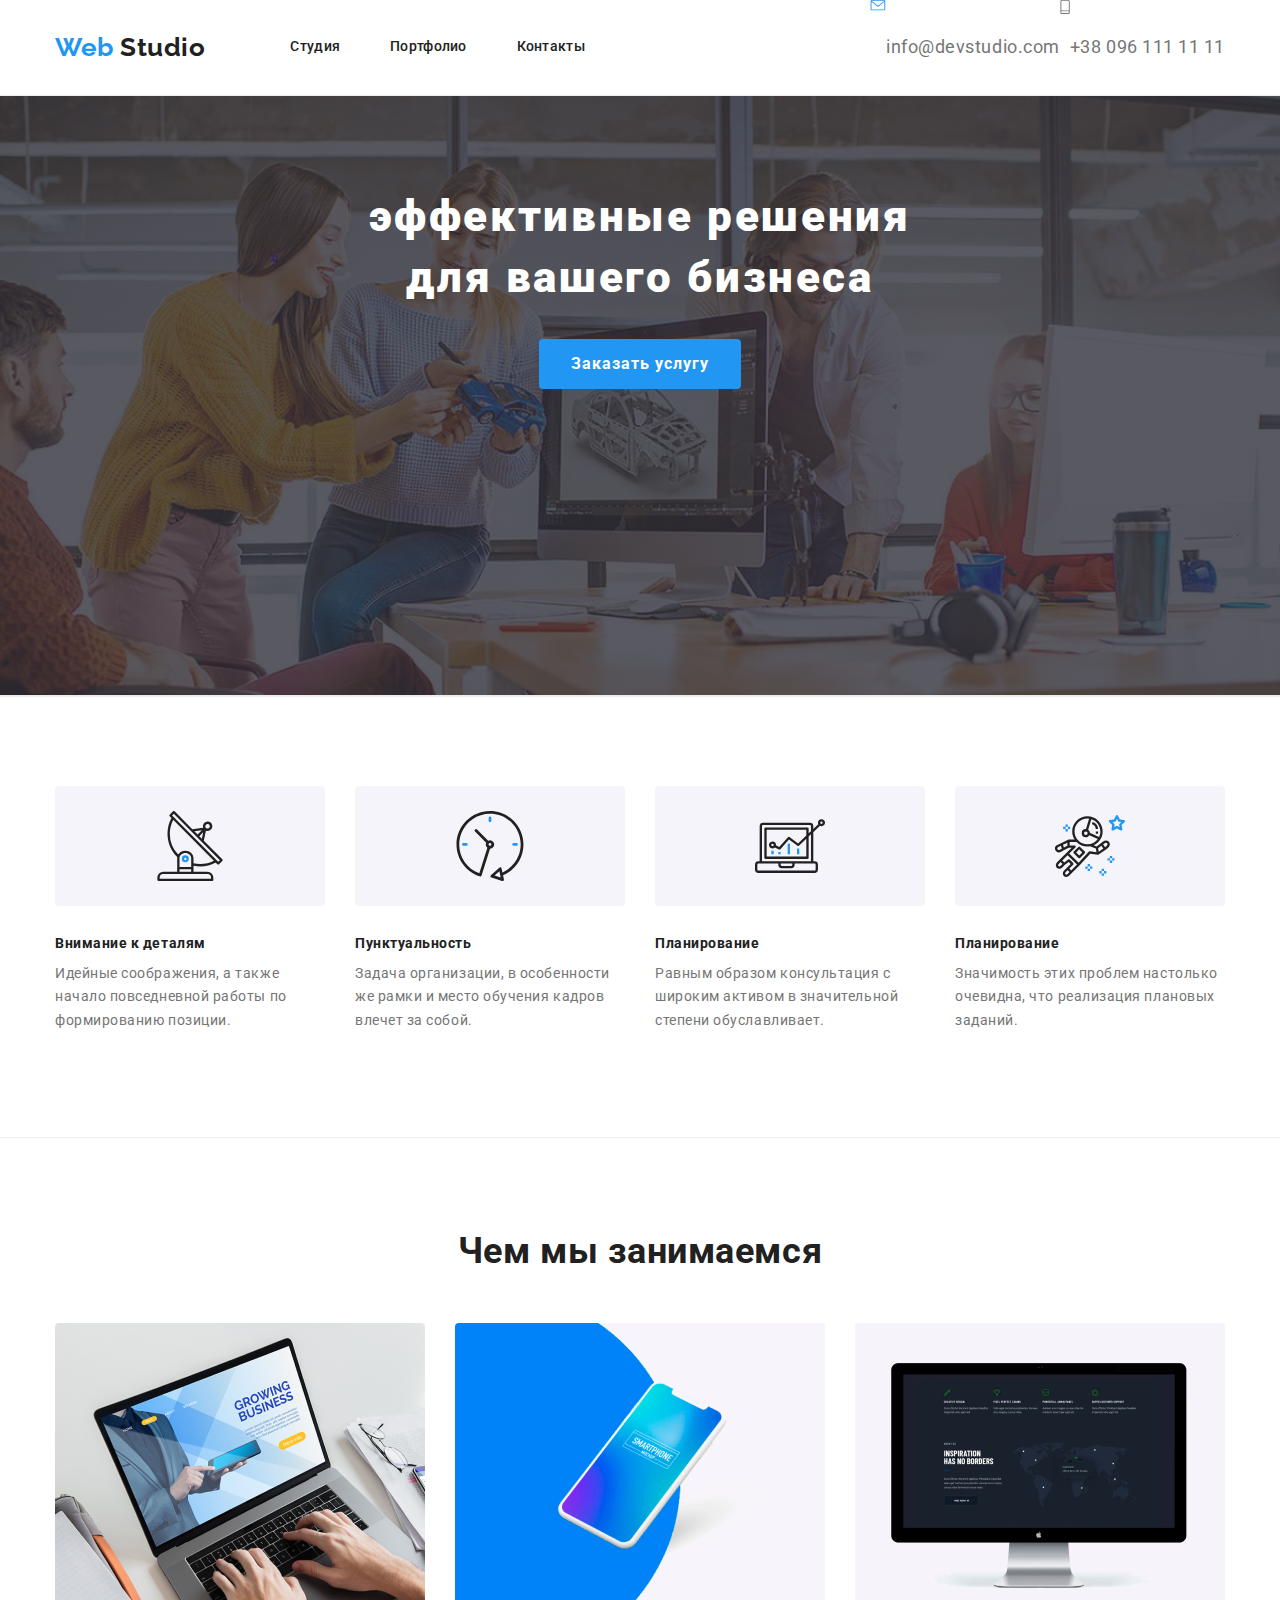
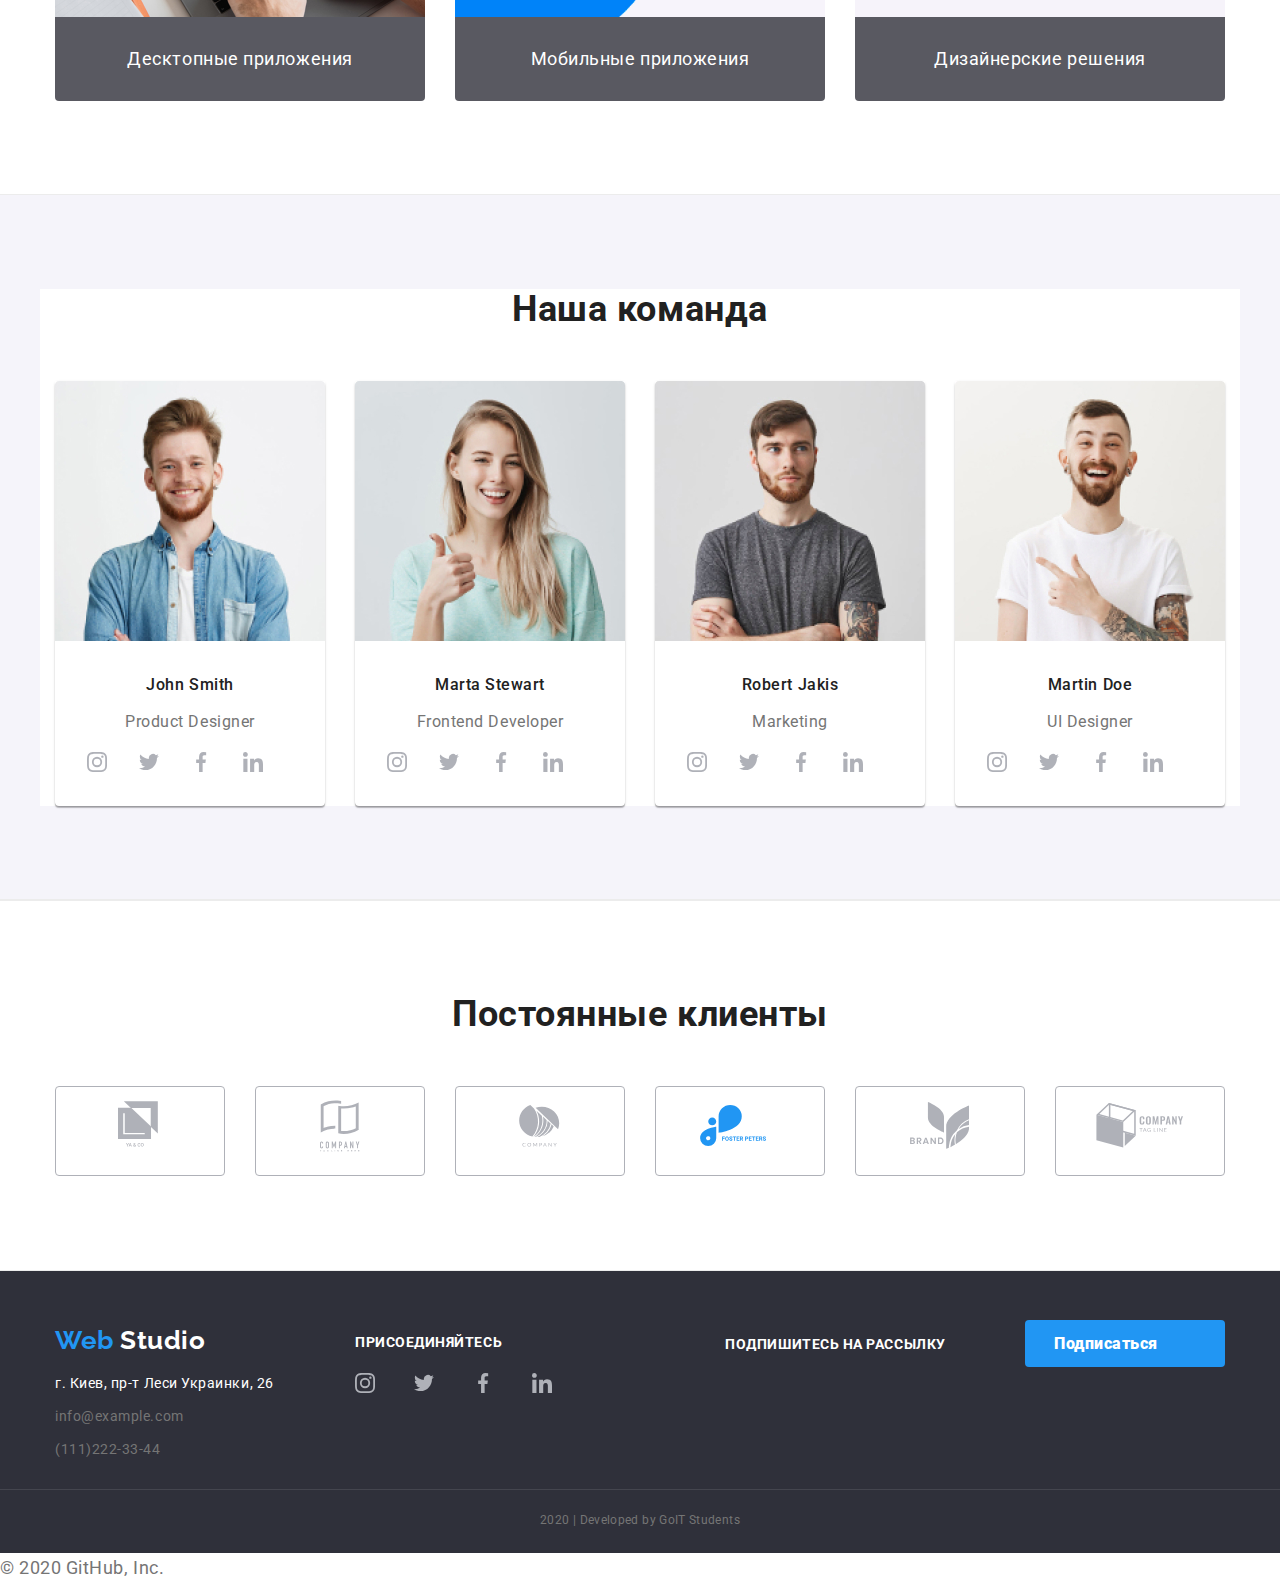
==== index.html @ b3d34048 "футтер" ====
<!DOCTYPE html>
<html lang=""ru>
<head>
    <meta charset="UTF-8">
    <meta name="viewport" content="width=device-width, initial-scale=1.0">
    <title>Document</title>
    <link href="https://fonts.googleapis.com/css2?family=Raleway:wght@700&family=Roboto:wght@100;400;700&display=swap"
     rel="stylesheet">
    <link rel="stylesheet" href="https://cdnjs.cloudflare.com/ajax/libs/modern-normalize/0.6.0/modern-normalize.min.css">
    <link rel="stylesheet" href="./css/styles.css">
</head>
<body>
         <!--Шапка сайта -->
   <header class="page-header">
    <div class="container">
        <nav class=" main-nav">
            <a class="logo" href="./index.html">
                <span class="logo-web">Web</span>
                <span class="logo-studio">Studio</span>   
              </a>
            <ul class="site-nav list">
                <li class="nav">
                    <a href="./index.html" class="link">Студия</a></li>
                <li class="nav">
                    <a href="./portfolio.html" class="link">Портфолио</a></li>
                <li class="nav">
                    <a href="" class="link">Контакты</a></li>
            </ul>
        </nav> 
            <ul class=" contacts list">
                <svg class="logo" width="16" height="11">
                          <use href="./images/symbol-defs(1).svg#envelope"></use>
                        </svg>
                        
                <li class="auth-nav"><a href="" class="link">info@devstudio.com</a></li>
                   <svg class="logo" width="10" height="14">
                     <use href="./images/symbol-defs(1).svg#phone"></use>
                </svg>
                
                <li class="auth-nav"><a href="" class="link">+38 096 111 11 11</a></li>
            </ul>
        
    </div>

   </header>
   <main>
       
          <!-- Герой -->
         
        <section class="section hero">
          
            <h1 class="hero-title">эффективные решения <br> для вашего бизнеса</h1>
            <a href="" class="button-hero">Заказать услугу</a>
        
          
          
        </section>
  
         <!-- Преимущества -->
   
    <section class="section">
        <div class="container"> 
            <h2 class="heading-title">Наши преимущества</h2>
            <ul class="list">
                <li class="element">
                  <div class="element-logo">
                  <svg class="logo" width="70" height="70">
                    <use href="./images/symbol-defs(1).svg#antenna"></use>
                  </svg>
                </div>
            
                     <h3 class="section-title">Внимание к деталям</h3>
                    <p class="element-text">Идейные соображения, а также начало повседневной работы по формированию позиции.</p>
                </li>
                <li class="element">
                  <div class="element-logo">
                  <svg class="logo" width="70" height="70">
                    <use href="./images/symbol-defs(1).svg#clock"></use>
                  </svg>
                </div>
                 
                     <h3 class="section-title">Пунктуальность</h3>
                   <p class="element-text">Задача организации, в особенности же рамки и место обучения кадров влечет за собой.</p>
               </li>
               <li class="element">
                 <div class="element-logo">
                <svg class="logo" width="70" height="70">
                  <use href="./images/symbol-defs(1).svg#diagram"></use>
                </svg>
               </div>
               
                   <h3 class="section-title">Планирование</h3>
                   <p class="element-text">Равным образом консультация с широким активом в значительной степени обуславливает.</p>
               </li>
               <li class="element">
                 <div class="element-logo">
                <svg class="logo" width="70" height="70">
                  <use href="./images/symbol-defs(1).svg#astronaut"></use>
                </svg>

               </div>
               
                     <h3 class="section-title">Планирование</h3>
                   <p class="element-text">Значимость этих проблем настолько очевидна, что реализация плановых заданий.</p>
               </li>
            </ul>
        </div>
       
    
        </section>
             <!-- Чем занимаемся -->
          
             
                <section class="feature no-padding">
                    <div class="container">
                        <h2 class="feature-title">Чем мы занимаемся</h2>
                    <ul class="list">
                      <li class="item">  
                          <img class="item-img"  src="./images/img1.png" alt=""width="370" >
                          <a href="" class="button primary" >Десктопные приложения</a>
                        </li>
                      <li class="item">
                          <img class="item-img" src="./images/img2.png" alt="" width="370">
                          <a href="" class="button primary">Мобильные приложения</a>
                        </li> 
                      <li class="item">
                           <img class="item-img" src="./images/img3.png" alt="" width="370">
                           <a href="" class="button primary">Дизайнерские решения</a>
                        </li> 
                      
                    </ul>
    
        
                    </div>
                
            
        </section>
         <!--Команда  -->
        <section class="section team">
           <div class="container">
            <h2 class="team-title">Наша команда</h2>
            <ul class="list">
                
                <li class="list-team">
                    <img src="./images/img.jpg" alt="" width="270" class="foto">
                    <h3 class="team-text">John Smith</h3>
                    <p class="work">Product Designer</p>

                <ul class="list">
                   <div class="container-link">
                    <li class="team">
                        <a href="" class="button">
                          <svg class="logo" width="20" height="20">
                            <use href="./images/symbol-defs(1).svg#instagram"></use>
                          </svg>
                        </a>
                      </li>  
                     <li class="team">
                       <a href="" class="button">
                        <svg class="logo" width="20" height="20">
                          <use href="./images/symbol-defs(1).svg#twitter"></use>
                        </svg>
                       </a>
                     </li>
                     <li class="team">
                       <a href="" class="button">
                        <svg class="logo" width="20" height="20">
                          <use href="./images/symbol-defs(1).svg#facebook"></use>
                        </svg>
                       </a>
                     </li>
                     <li class="team">
                        <a href="" class="button">
                          <svg class="logo" width="20" height="20">
                            <use href="./images/symbol-defs(1).svg#linkedin"></use>
                          </svg>
                        </a>
                     </li>
                   </div>
                </ul>
                  
                </li>
                <li class="list-team">
                    <img src="./images/img(1).jpg" alt="" width="270" class="foto">
                    <h3 class="team-text">Marta Stewart</h3>
                    <p class="work">Frontend Developer</p>
         
                    <ul class="list">
                      <div class="container-link">
                       <li class="team">
                           <a href="" class="button">
                             <svg class="logo" width="20" height="20">
                               <use href="./images/symbol-defs(1).svg#instagram"></use>
                             </svg>
                           </a>
                         </li>  
                        <li class="team">
                          <a href="" class="button">
                           <svg class="logo" width="20" height="20">
                             <use href="./images/symbol-defs(1).svg#twitter"></use>
                           </svg>
                          </a>
                        </li>
                        <li class="team">
                          <a href="" class="button">
                           <svg class="logo" width="20" height="20">
                             <use href="./images/symbol-defs(1).svg#facebook"></use>
                           </svg>
                          </a>
                        </li>
                        <li class="team">
                           <a href="" class="button">
                             <svg class="logo" width="20" height="20">
                               <use href="./images/symbol-defs(1).svg#linkedin"></use>
                             </svg>
                           </a>
                        </li>
                      </div>
                   </ul>
                </li>
    
               <li class="list-team">
                   <img src="./images/img(2).jpg" alt="" width="270" class="foto">
                   <h3 class="team-text">Robert Jakis</h3>
                   <p class="work">Marketing</p>
                   <ul class="list">
                    <div class="container-link">
                     <li class="team">
                         <a href="" class="button">
                           <svg class="logo" width="20" height="20">
                             <use href="./images/symbol-defs(1).svg#instagram"></use>
                           </svg>
                         </a>
                       </li>  
                      <li class="team">
                        <a href="" class="button">
                         <svg class="logo" width="20" height="20">
                           <use href="./images/symbol-defs(1).svg#twitter"></use>
                         </svg>
                        </a>
                      </li>
                      <li class="team">
                        <a href="" class="button">
                         <svg class="logo" width="20" height="20">
                           <use href="./images/symbol-defs(1).svg#facebook"></use>
                         </svg>
                        </a>
                      </li>
                      <li class="team">
                         <a href="" class="button">
                           <svg class="logo" width="20" height="20">
                             <use href="./images/symbol-defs(1).svg#linkedin"></use>
                           </svg>
                         </a>
                      </li>
                    </div>
                 </ul>

               </li>
               <li class="list-team">
                   <img src="./images/img(3).jpg" alt="" width="270" class="foto">
                   <h3 class="team-text">Martin Doe</h3>
                   <p class="work">UI Designer</p>
                   <ul class="list">
                    <div class="container-link">
                     <li class="team">
                         <a href="" class="button">
                           <svg class="logo" width="20" height="20">
                             <use href="./images/symbol-defs(1).svg#instagram"></use>
                           </svg>
                         </a>
                       </li>  
                      <li class="team">
                        <a href="" class="button">
                         <svg class="logo" width="20" height="20">
                           <use href="./images/symbol-defs(1).svg#twitter"></use>
                         </svg>
                        </a>
                      </li>
                      <li class="team">
                        <a href="" class="button">
                         <svg class="logo" width="20" height="20">
                           <use href="./images/symbol-defs(1).svg#facebook"></use>
                         </svg>
                        </a>
                      </li>
                      <li class="team">
                         <a href="" class="button">
                           <svg class="logo" width="20" height="20">
                             <use href="./images/symbol-defs(1).svg#linkedin"></use>
                           </svg>
                         </a>
                      </li>
                    </div>
                 </ul>
               </li>
               
            </ul>
           </div>

        </section>

        <!-- Постоянные клиенты -->
        <section class="section client">
            <div class="container">   
                <h2 class="client-title">Постоянные клиенты</h2>
                <ul class="list">
                    <li class="brand">
                        <a href="">
                          <svg class="logo" width="44" height="49">
                            <use href="./images/symbol-defs(1).svg#logo1"></use>
                          </svg>
                          
                        </a>
                     
               
                    </li>
                    <li class="brand">
                       <a href="">
                        <svg class="logo" width="40" height="52">
                          <use href="./images/symbol-defs(1).svg#logo2"></use>
                        </svg>
                        
                         
                       </a>
                    
              
                   </li>
                   <li class="brand">
                       <a href="">
                        <svg class="logo" width="41" height="42">
                          <use href="./images/symbol-defs(1).svg#logo3"></use>
                        </svg>
                        
                       </a>
                    </li>
                   <li class="brand">
                       <a href="">
                        <svg class="logo" width="79" height="42">
                          <use href="./images/symbol-defs(1).svg#logo4"></use>
                        </svg>
                        
                       </a>
                    </li>
                   <li class="brand">
                       <a href="">
                        <svg class="logo" width="59" height="47">
                          <use href="./images/symbol-defs(1).svg#logo5"></use>
                        </svg>
                        
                       </a>
                    </li>
                   <li class="brand">
                       <a href="">
                        <svg class="logo" width="88" height="45">
                          <use href="./images/symbol-defs(1).svg#logo6"></use>
                        </svg>
                        
                       </a>
                    </li>
                   
    
                    
                </ul>

            </div>

         
               
        </section>

   </main>
  <!--футер -->
 
  <footer class="footer-section">
    <div class="container-footer">
        <div class="footer-main">
          <div class="adress">    
      <a class="logo" href="./index.html">
        <span class="logo-web">Web</span> <span class="logo-studio">Studio</span>   
      </a>
    
        <address class="adress-call"> 
            <p class="call">г. Киев, пр-т Леси Украинки, 26</p>
             <ul class="call-list">  
              <li class="call-item"><a href="info@example.com" class="link">info@example.com</a></li>
              <li class="call-item"><a href=" +38 099 111 11 11" class="link">(111)222-33-44</a></li>
              </ul>
            
         </address> 
       </div>
       <div class="social-adress">
            <b class="title-press">присоединяйтесь</b>
            <ul class="social-list">
             <li class="social">
                    <a href="">
                      <svg class="logo" width="20" height="20">
                        <use href="./images/symbol-defs(1).svg#instagram"></use>
                      </svg>
                    </a>
                  </li>  
                 <li class="social">
                   <a href="">
                    <svg class="logo" width="20" height="20">
                      <use href="./images/symbol-defs(1).svg#twitter"></use>
                    </svg>
                   </a>
                 </li>
                 <li class="social">
                   <a href="">
                    <svg class="logo" width="20" height="20">
                      <use href="./images/symbol-defs(1).svg#facebook"></use>
                    </svg>
                   </a>
                 </li>
                 <li class="social">
                    <a href="">
                      <svg class="logo" width="20" height="20">
                        <use href="./images/symbol-defs(1).svg#linkedin"></use>
                      </svg>
                    </a>
                 </li>
         </ul>
       </div>
     
    </div>
   <div class="social-work">
   <b class="title-press"> Подпишитесь на рассылку</b>
    
   </div>
   <div class="press-button">
    <a href="" class="button-footer">Подписаться</a>
   </div>
    
   </div>
  <div class="copyright">
    <p class="authors" lang="en">2020 | Developed by GoIT Students</p>
  </div>
</div>  
    
      </footer>
 
  

</body>
</html>
© 2020 GitHub, Inc.
---- css/styles.css ----
/* цвет основного текста #212121 */
/* вторичный цвет текста#757575 */
/* белый цвет текста #FFFFFF */
/* акцент #2196F3 */
/* основной цвет фона #FFFFFF*/
/* вторичный цвет фона #F5F4FA */
/* акцент заливки фона rgba(47, 48, 58, 0.8) */
/* фоновый цвет */
/* цвет строк адреса */
/* цвет рамки */
:root{
    --primary-text-color: #757575;
    --title-text-color:  #212121;
    --accent-color:#2196F3;
    --background-color:#FFFFFF;
    --accent-bg-color: rgba(47, 48, 58, 0.8);
    --background-footer: #2F303A;
    --text-adress-color: rgba(255, 255, 255, 0.6);
    --backgraund-second:#F5F4FA;
    --color-border: #ECECEC;
  }
  html{
      box-sizing: border-box;
  }
   *,
   *::before,
   *::after{
       box-sizing: inherit;
   } 
  
  
  body{
  
      background-color: var(--background-color);
      color: var(--primary-text-color);
      font-family: Roboto, sans-serif;
      letter-spacing: 0.03em;
      font-size: 18px;
      line-height: 1.7;
     
  }
  
  
  /*Page header  */
  .page-header {
    background-color: var(--background-color);  
  }
  .page-header .container{
      display: flex;
      justify-content: space-between;
      align-items: center;
  }
  .list{
      padding: 0;
      margin: 0;
      list-style: none;
      
  }
  .link{
       text-decoration: none;
  }
  .logo{
      font-family: Raleway;
      font-weight: bold;
      font-size: 26px;
      line-height: 1,19;
      text-decoration: none;
  }   
    
  .container{
      background-color: var(--background-color);
      margin-left: auto;
      margin-right: auto;
      padding-left: 15px;
      padding-right: 15px;
      width: 1200px;
  }
   
  .logo-web{
  color: var(--accent-color);
  font-size: 26px;
  line-height: 1.2;
  
  }
  .logo-studio{
      color: var(--title-text-color);
  font-size: 26px;
  line-height: 1.2;
  
  }
  .main-nav{
      display: flex;
      align-items: center;
  }
  /* Site-nav */
  .site-nav .link{
      display: block;
      color: var(--title-text-color);
      font-weight: 500;
  font-size: 14px;
  line-height: 1,14;
  letter-spacing: 0.02em;
  padding-top: 32px;
  padding-bottom: 32px;
  }
  .site-nav .link:hover,
  .site-nav .link:focus{
      color: var(--accent-color);
  }
  .site-nav{
      display: flex;
      margin-left: 85px;
  }
  .site-nav .nav+ .nav{
      margin-left: 50px;
    
  }

  
  /* .site-nav .item :not(:last-child){
      margin-right: 50px;
 
  
  
  /* contacts */
  .contacts .link{
      display: block;
      color: var(--primary-text-color)    
     
  } 
  .contacts .auth-nav{
      padding-top: 32px;
      padding-bottom: 32px;
  }
  
  .contacts .link:hover,
  .contacts .link:focus{
      color: var(--accent-color);
  }
  
  .contacts .auth-nav+.auth-nav{
      margin-left: 50px;
      
  }
   
  
  /* hero */
  
  .hero{
      height: 600px;
   
  text-align: center;
  background-color: var(--accent-bg-color);
  margin-left: auto;
  margin-right: auto;
  background-image: linear-gradient( to right, 
  rgba(47, 48, 58, 0.8),
  rgba(47, 48, 58, 0.8)
  ),url(../images/header.jpg);
  background-position: center;
  background-size: cover;
  background-repeat: no-repeat;
   
  }
 
  
  .hero-title{
    margin-bottom: 30px;
    margin-top: 0;
      color: var(--background-color);
      min-width: 646px;      
  font-weight: 900;
  font-size: 44px;
  line-height: 1.4;
  letter-spacing: 0.06em;
  

  }
  
  
  .list{
      display: flex;
      justify-content: space-between; 
  }
  .hero-title .button{
      display: flex;
      align-items: center;
      text-align: center;
      letter-spacing: 0.06em;
      
  }
  .button-hero{
  display: inline-block;
      padding: 10px 32px;
      border-radius: 4px;
      text-decoration: none;
      color: var(--background-color);
      background-color: var(--accent-color);
      min-width: 200px;
    
  font-weight: bold;
  font-size: 16px;
  line-height: 1.9;
  text-align: center;
  letter-spacing: 0.06em;
  }
  
  
  
  /* section  преимущества*/
  .section{
  
    padding-top: 90px;
    padding-bottom: 90px;
    margin: 0;
    outline:  1px solid var(--color-border);
     }
    
  .section-title{
    color: var(--title-text-color); 
    font-weight: bold;
    font-size: 14px;
    line-height: 1.14;
    margin-top: 30px;
    margin-bottom: 0;
    
    }
    .heading-title{
        display: none;
    }
  
  .list .element{
      width:  calc((100% - 90px) /4);
      margin-right: 30px;
  }
  .list .element:last-child{
      margin-right: 0;
  }
   
  .element-logo{
    display: flex;
    justify-content: center;
    align-items: center;
    height: 120px;
    min-width: 270px;
background-color: var(--backgraund-second);
border-radius: 4px;
  }
 
  .element-text{
      margin-top: 10px;
      width: 270px;
      font-size: 14px;
      line-height: 1,7px;
  }
  
  /* чем мы занимаемся */
  .feature.no-padding{
      padding-top: 94px;
      padding-bottom: 94px;
      margin-top: 0;
      margin-bottom: 0;
  }
  .feature-title{
      margin-top: 0;
      margin-bottom: 50px;
      color: var(--title-text-color);
  
      font-weight: bold;
      font-size: 36px;
      line-height: 1.16;
      text-align: center;
      
  }
  
  
  .list .item{
      margin-right: 30px;
  
      width: calc((100% - 60px) /3)
  }
      
  .list .item:last-child{
      margin-right: 0;
  }
  .item-img{
      display: block;
      margin-bottom: 0;
      border-radius: 4px 4px 0px 0px;
  }
  
  .feature .link{
      color: var(--title-text-color);
  }
  
  button{
      font-family: inherit;
  }
  .primary{
      text-decoration: none;
  }
  .button.primary{
      display: inline-block;
      padding-top: 27px;
      padding-bottom: 27px;
      margin: 0;
      border-radius: 0px 0px 4px 4px;
      color: var(--background-color);
      background-color: var(--accent-bg-color);
      text-align: center;
      min-width: 370px;
  }
  
  /* Наша команда */
  
  .team{
      background-color: var(--backgraund-second);
      padding-top: 94px;
      padding-bottom: 94px;
      margin-top: 0;
      margin-bottom: 0;
  
  }
  .team-title{
      padding: 0;
      margin-top: 0;
      margin-bottom: 50px;
      color: var(--title-text-color); 
      font-weight: 700;
      font-size: 36px;
      line-height: 1.16;
      text-align: center;
  }
  .team-text{
      display: block;
  
      margin-top: 30px;
      margin-bottom: 0;
      font-weight: 500;
      font-size: 16px;
      line-height: 1,18;
      text-align: center;
      color: var(--title-text-color);
  }
  .work{
      display: block;
      
      margin-top: 10px;
      margin-bottom: 16px;
      font-size: 16px;
      line-height: 1,18;
      text-align: center;
      color: var(--primary-text-color);
  
  } 
  
  .list-team{
      display: block;
      width: 270px;
      margin-right: 30px;
      margin-left: 0;
  }
  .list .list-team:last-child{
      margin-right: 0;
  }
  
  .list .list-team{
      box-shadow: 0px 2px 1px rgba(0, 0, 0, 0.2), 0px 1px 1px rgba(0, 0, 0, 0.14), 0px 1px 3px rgba(0, 0, 0, 0.12);
      border-radius: 4px;
      margin-right: 30px;
      width: calc((100% - 90px) /4)
  }
  .list-team .foto{
      display: block;
      max-width: 100%;
  }
  .list .team{
      display: block;
      width: 207px;
      padding: 0;
      align-content: center;
     
  }
  .list .team{
      display: block;
      margin-top: 0;
      
      margin-left: 32px;
      margin-right: 0;
      
  }
  /* Button*/
  .button{
      display: inline-block;
      background-color: var(--background-color);
      justify-content: center;
  }
  
  .list .team{
      display: flex;
      width: 20px;
      align-items: center;   
  }
  
  .container-link{
      display: flex;
      align-content: center;
      margin-bottom: 24px;
  }
  /* Наши клиенты */
  
  .client{
     padding-top: 94px;
     padding-bottom: 94px;
  }
  .client-title{
      padding: 0px;
      margin: 0;
      color: var(--title-text-color);
  
      font-weight: 700;
      font-size: 36px;
      line-height: 1.16;
      text-align: center;
  
  }
  
  .list .brand{
      display: flex;
      border: 1px solid #AFB1B8;
      width: 170px;
      height: 90px;
      padding: 0;
      margin-top: 50px;
      border-radius: 4px;
      
  }
  .list .brand{
      margin-right: 30px;
  
      width: calc((100% - 150px) /6)
  }
      
  .list .brand:last-child{
      margin-right: 0;
  }   
  
  .brand{
      display: flex;
      justify-content: center;
      align-items: center;
      width: 170px; 
  }
  
  /* адресс */
  footer{
    background-color:  var(--background-footer);
  }
  .container-footer{
      margin-left: auto;
      margin-right: auto;
      padding-left: 15px;
      padding-right: 15px;
      width: 1200px;
      display: flex;
      align-items: baseline;
      justify-content: space-between;
      background-color: var(--background-footer);
  }
  .footer-main .adress{
      display: block;
      padding-top: 48px;
      padding-bottom: 28px;
      margin: 0;
  }
  
  .footer .logo-studio{
      color: var(--background-color);
  font-size: 26px;
  line-height: 1.2;
  margin: 0;
  
  }
  
  .adress{
  color: var(--background-color);
  font-size: 14px;
  line-height: 1.7;
  
  }
  .adress .link:hover,
  .adress .link:focus{
      color: var(--background-color);
  }
  .adress .contacts{
      color: var(--text-adress-color);
  font-size: 14px;
  line-height: 1.4;
  
  }
  
  .button-footer{
      display: inline-block;
      padding-top: 10px;
      padding-bottom: 10px;
      padding-left: 29px;
      padding-right: 62px;
      min-width: 200px;
      font-weight: 900;
      font-size: 16px;
      line-height: 1,87;
      border-radius: 4px;
      text-decoration: none;
      color: var(--background-color);
      background-color: var(--accent-color);
     
      
  }
  
  .footer-main {
      display: flex;
      padding: 0;
      margin: 0;   
  }
  .footer-section .logo-studio{
      color: var(--background-color);
  }
  .adress .adress-call{
      display: block;
      margin: 0;
  }
  .adress-call{
      display: block;
      width: 231px;
      font-style: normal;
  font-weight: normal;
  font-size: 14px;
  line-height: 1,7;
  
  }
  .call{
      margin-top: 10px;
      margin-bottom: 0;
  }
  .call-list{
      margin: 0;
      font-style: normal;
      font-weight: normal;
      font-size: 14px;
      line-height: 1,7;
      
  }
  .call-list .call-item{
      display: block;
      margin-top: 9px;
      margin-bottom: 0; 
      
  }
  .title-press{
      display: inline-block;
      margin-bottom: 21px;
      margin-top: 0;
      align-items: center;
      color: var(--background-color);
      font-weight: bold;
  font-size: 14px;
  line-height:1.14;
  text-transform: uppercase;
  }
  
  
  .social-adress{
      display: block;
      margin-left: 69px;
      padding-top: 56px;
      padding-bottom: 21px;
  }
  .social-list{
      display: flex;
      margin: 0;
      padding: 0; 
  
  text-decoration: none;
  }
  .social{
      display: flex;
      margin-top: 0;
      margin-right: 39px;
      margin-left: 0;
      list-style: none;
      justify-content: center;
      color: var(--background-color);
      background-color: var(--background-footer);
  }
  .social-list .social:last-child{
      margin-right: 0;
  }
  .social-work{
      display: inline-block;
      margin-left: 94px;
      padding-top: 56px;
      
  }
  
  .call-list .link{
      display: block;
      color: var(--primary-text-color);   
      
  }
  .call-list{
      padding: 0;
      list-style: none;
  }
  .copyright {
      display: flex;
      justify-content: center;
      border-top: 1px solid rgba(255, 255, 255, 0.1);
    }
    .authors {
      margin-top: 0px;
      margin-bottom: 0px;
      padding-top: 18px;
      padding-bottom: 21px;
    
      color: var(--authors-string-color);
    
      font-weight: 400;
      font-size: 12px;
      line-height: 2;
      letter-spacing: 0.03em;
    
      text-align: center;
    }
  /* сервис*/
  
  .page-header .container{
      display: flex;
      border-bottom: 1px solid #ECECEC;
  }
  
  .container-portfolio{
      width: 1200px;
      padding-left: 15px;
      padding-right: 15px;
      margin-right: auto;
      margin-left: auto;
      padding-top: 94px;
      padding-bottom: 0;
  }
  .content-title{
      display: none;
  }
  .list-card .card{
      display:block ;
      width: 370px;
  }
  
  .list-card{
      display: flex;
      flex-wrap: wrap;
      margin: 0;
      padding: 0;
      list-style: none;
     text-decoration: none;
  }
  .list-card .card{
      margin-right: 30px;
      margin-bottom: 30px;
      width: calc((100% - 60px) /3)
  }
  .img-foto{
      display: block;
      max-width: 100%;
      height: auto;
  }
   .container-card{
      width: 1200px;
      padding-left: 15px;
      padding-right: 15px;
      padding-top: 0;
      padding-bottom: 94px;
      margin-right: auto;
      margin-left: auto;
    
   }   
  
   .card{ 
      display: flex;
      width: 370px; 
      justify-content:center;
      align-items: center;
      margin-right: 30px;
      margin-bottom: 30px;
      border: 1px solid #EEEEEE;
      border-radius: 5px;
      
   }   
     
  .card:nth-child(3n){
      margin-right: 0;
  }
  .card:nth-last-child(-n + 3){
     margin-bottom: 0; 
  }
  
  
  .text-title{
      color: var(--title-text-color);
      
  }
  
  
  .button-second{
      display: inline-block;
      justify-content: center;
      min-width: 29px;
      height: 38px;
      padding: 6px 22px;
      border-radius: 4px;
      color: var(--title-text-color);
      background-color: var(--backgraund-second);
      border: var(--primary-text-color);
      text-align: center;
      font-weight: 500;
  font-size: 16px;
  line-height: 1,62;
  }
  
  
  
  .content-list .button-second:hover,
  .content-list .button-second:focus{
      color: var(--background-color);
      background-color: var(--accent-color);
  }
  
  .content-list{
      display: flex;
      align-items: center;
      justify-content: center;
      list-style: none;
      margin-top: 0;
      margin-bottom:50px;
      padding: 0;
  }
  .content-list .item{
      margin-left: 8px;
  }
  
  /*  контент*/
  .content-title{
      color: var(--title-text-color);
      
      font-weight: 700;
      font-size: 18px;
      line-height: 2;
      /* identical to box height, or 200% */
      
      letter-spacing: 0.06em;
  
  }
  .card-link{
      text-decoration: none;
  }
  .content .title{
  font-size: 16px;
  line-height: 1.9;
  
  }
  
  .content-text{
      color: var(--primary-text-color);
  }
  .text-title{ 
  display: flex;
  margin-top: 20px;
  margin-bottom: 0;
  padding-left: 24px;
  padding-right: 24px;
  font-weight: bold;
  font-size: 18px;
  line-height: 2;
  letter-spacing: 0.06em;
  
  }
  .content-text{
  display: block;
  margin-top: 4px;
  margin-bottom: 20px;
  padding-left: 24px;
  padding-right: 24px;
  font-style: normal;
  font-weight: normal;
  font-size: 16px;
  line-height: 1,87;
  /* identical to box height, or 187% */
  
  }
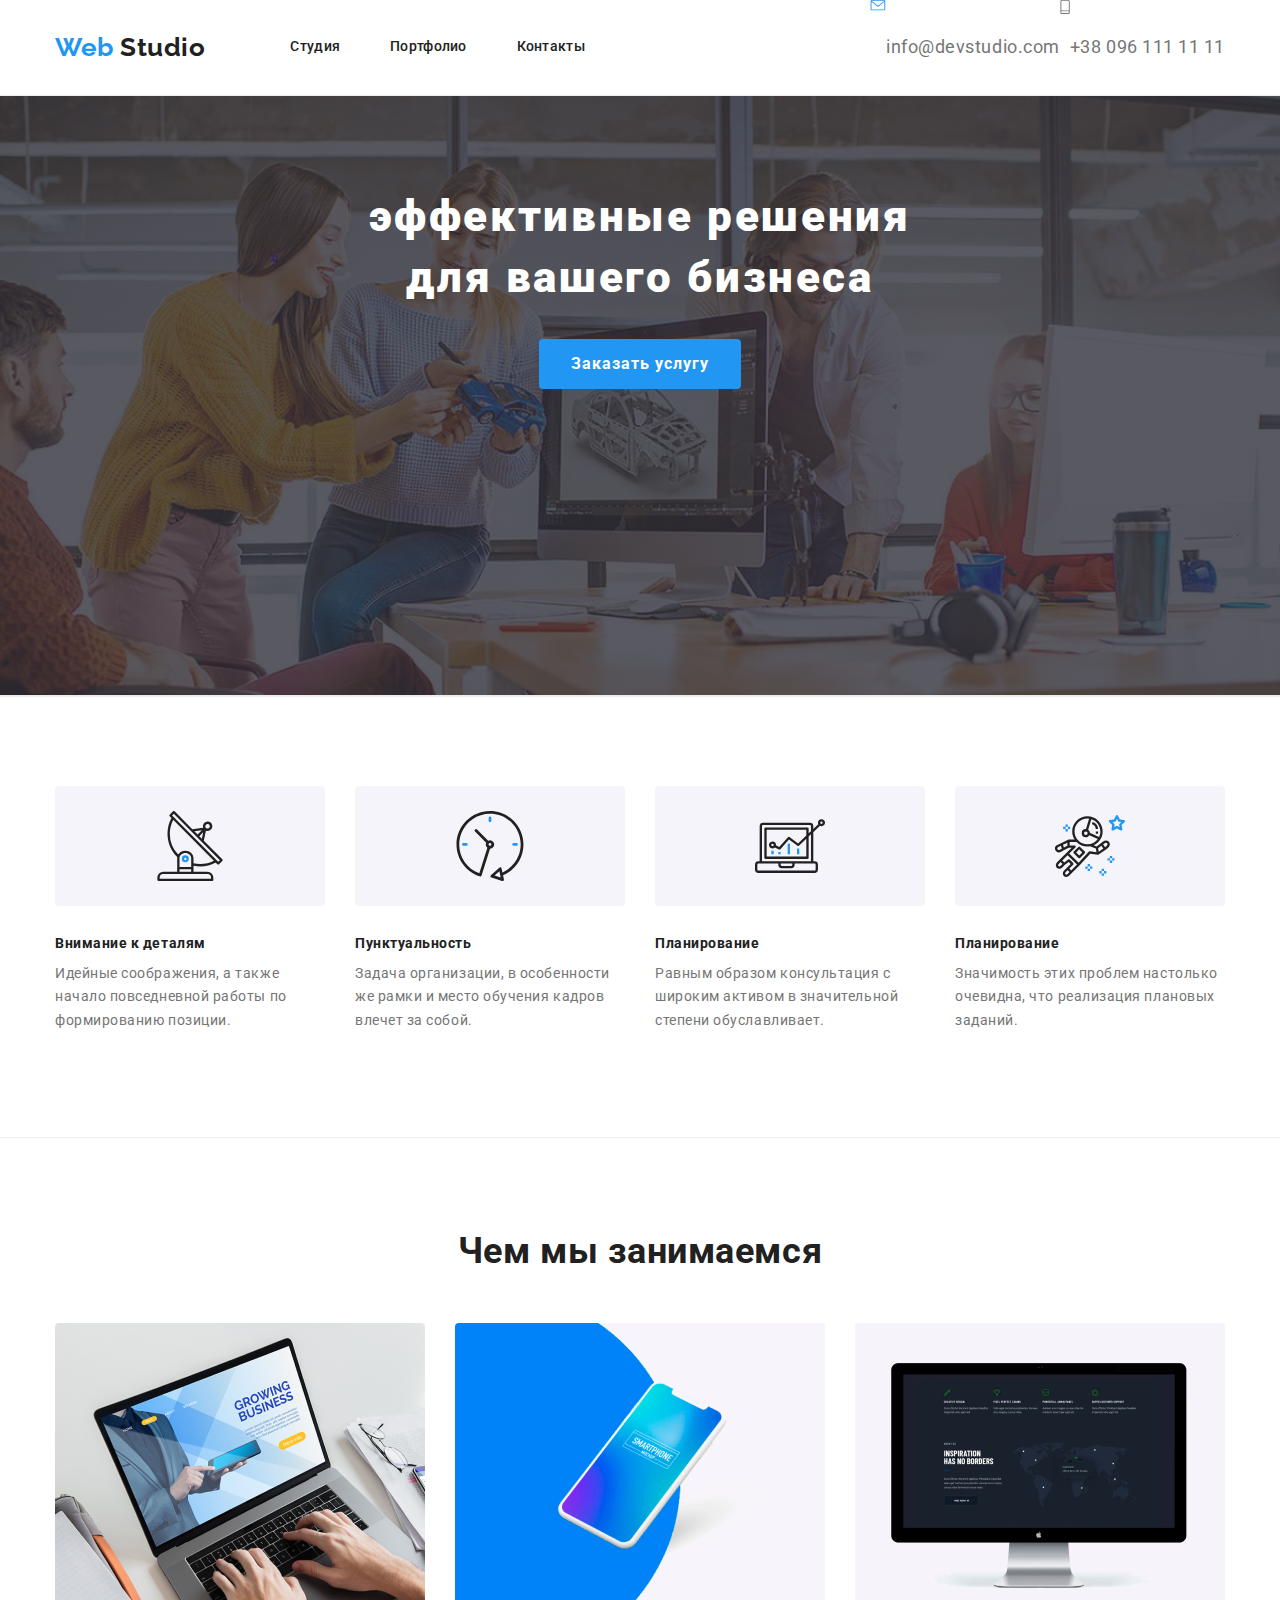
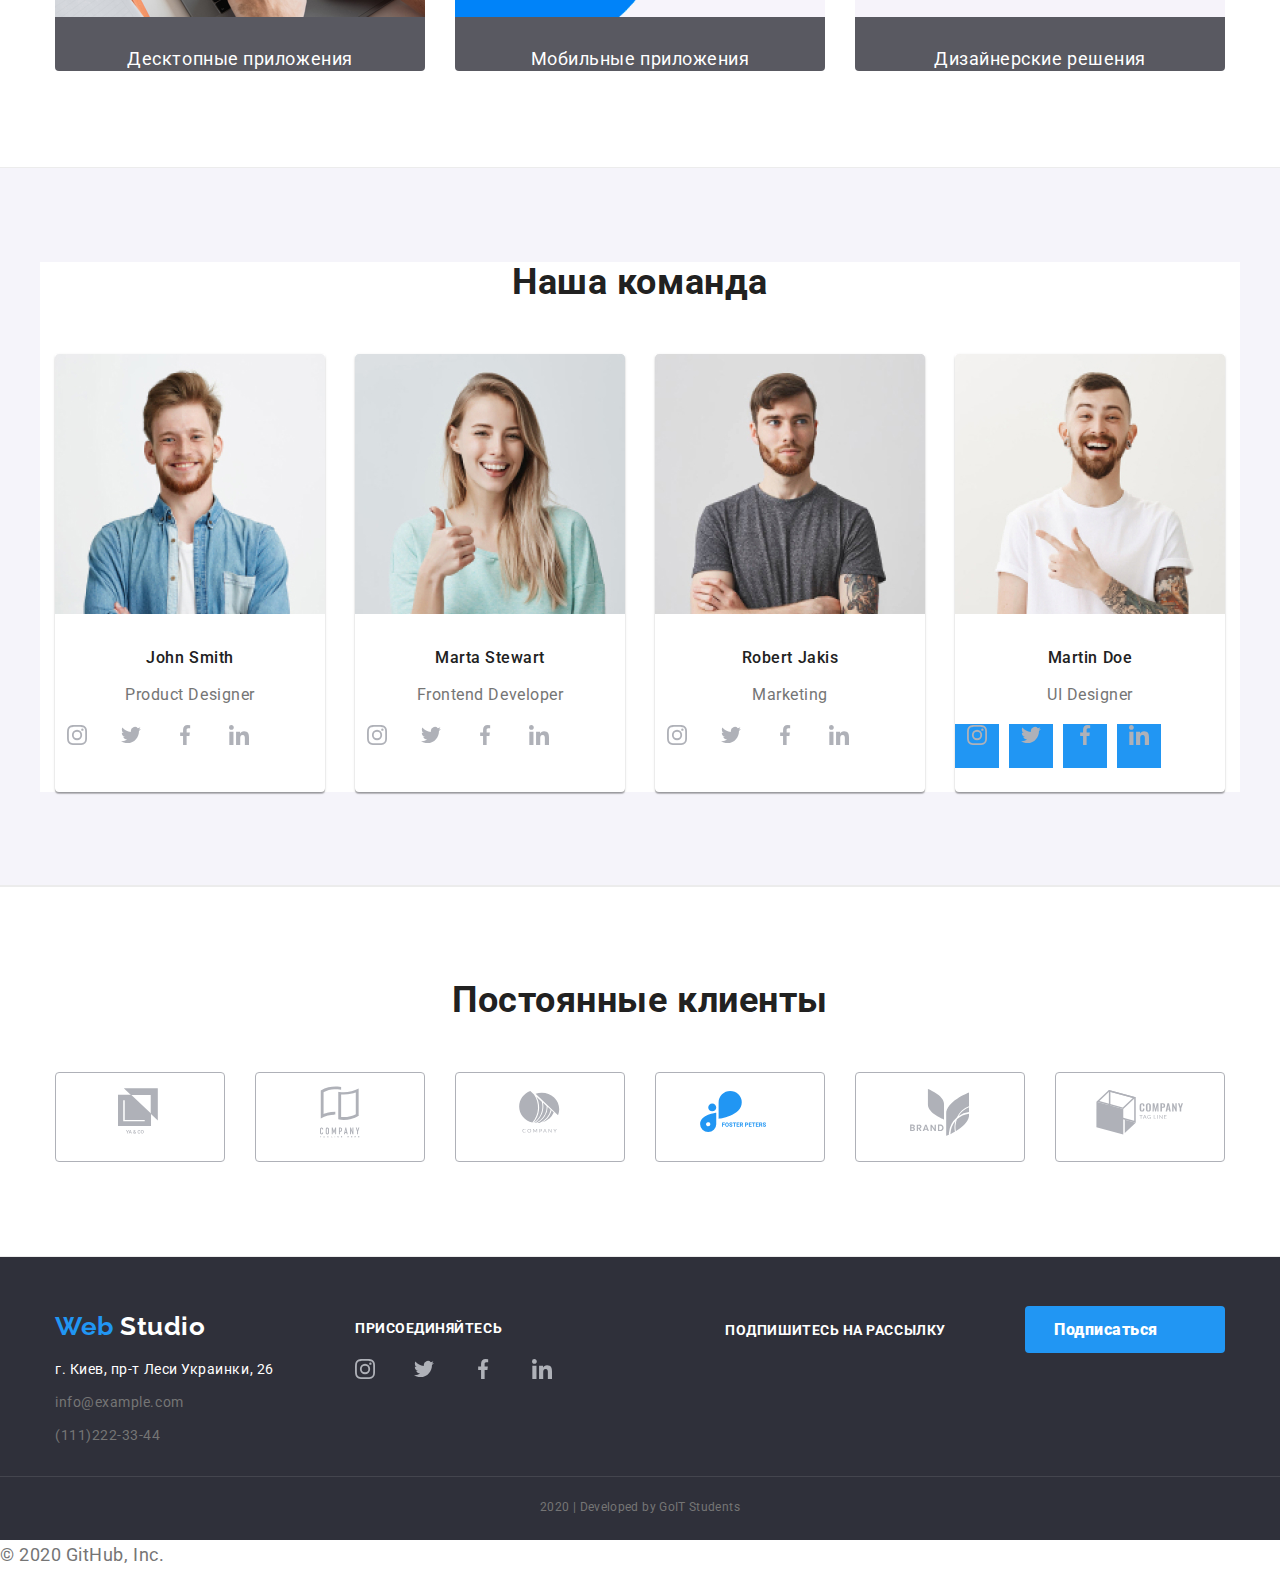
==== commit 501e8027: "social-link" ====
--- a/index.html
+++ b/index.html
@@ -264,28 +264,28 @@
                    <ul class="list">
                     <div class="container-link">
                      <li class="team">
-                         <a href="" class="button">
+                         <a href="" class="button-icon">
                            <svg class="logo" width="20" height="20">
                              <use href="./images/symbol-defs(1).svg#instagram"></use>
                            </svg>
                          </a>
                        </li>  
                       <li class="team">
-                        <a href="" class="button">
+                        <a href="" class="button-icon">
                          <svg class="logo" width="20" height="20">
                            <use href="./images/symbol-defs(1).svg#twitter"></use>
                          </svg>
                         </a>
                       </li>
                       <li class="team">
-                        <a href="" class="button">
+                        <a href="" class="button-icon">
                          <svg class="logo" width="20" height="20">
                            <use href="./images/symbol-defs(1).svg#facebook"></use>
                          </svg>
                         </a>
                       </li>
                       <li class="team">
-                         <a href="" class="button">
+                         <a href="" class="button-icon">
                            <svg class="logo" width="20" height="20">
                              <use href="./images/symbol-defs(1).svg#linkedin"></use>
                            </svg>
--- a/css/styles.css
+++ b/css/styles.css
@@ -381,27 +381,32 @@
       align-content: center;
      
   }
-  .list .team{
-      display: block;
-      margin-top: 0;
-      
-      margin-left: 32px;
-      margin-right: 0;
-      
-  }
+ 
   /* Button*/
   .button{
-      display: inline-block;
-      background-color: var(--background-color);
+    display: inline-block;
+    background-color: var(--background-color);
+    justify-content: center;
+}
+  
+  .list .team{
+      display: flex;
+      width: 44px;
+      height: 44px;
       justify-content: center;
-  }
-  
-  .list .team{
-      display: flex;
-      width: 20px;
-      align-items: center;   
-  }
-  
+     
+      margin-right: 10px;
+      margin-left: 0; 
+      background-color:var(--accent-color);  
+  }
+   .button{
+      display: block;
+      justify-content: center;
+      text-align: center;
+      width: 44px;
+      height: 44px;
+  }
+
   .container-link{
       display: flex;
       align-content: center;
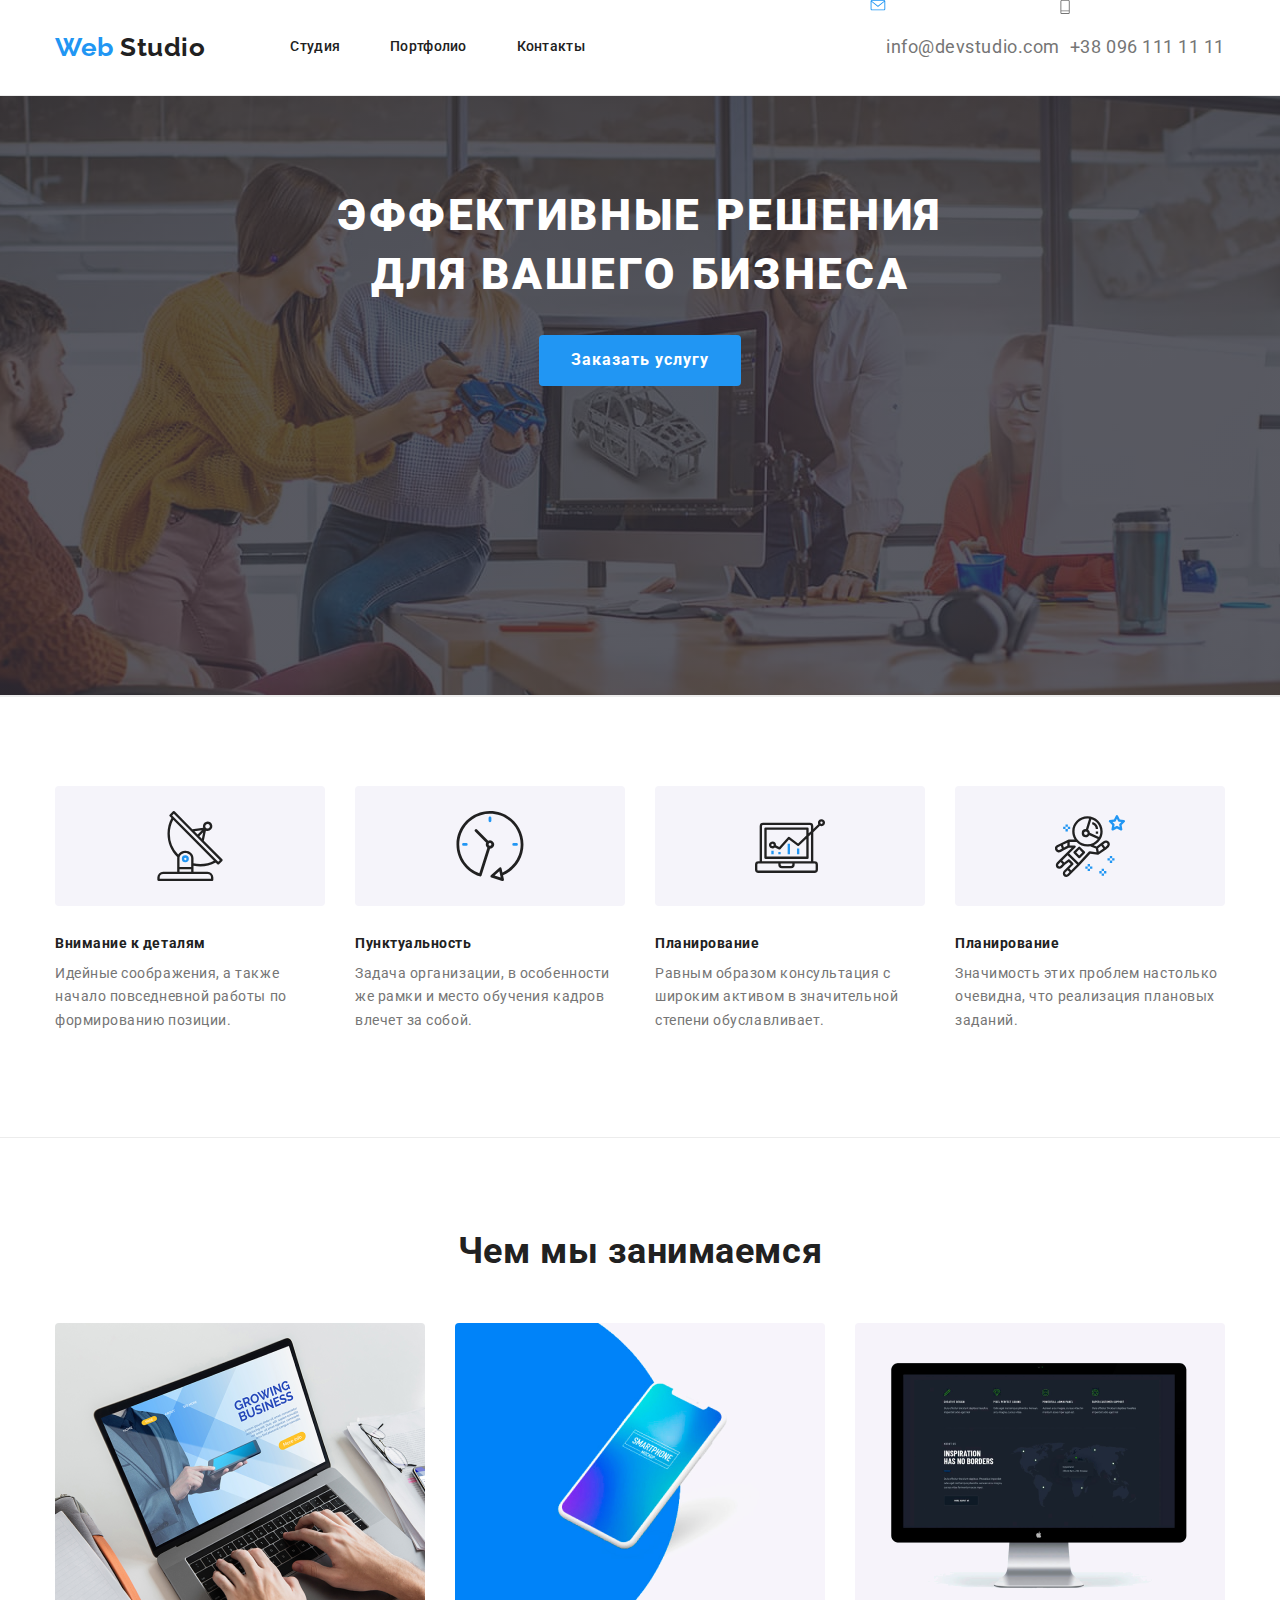
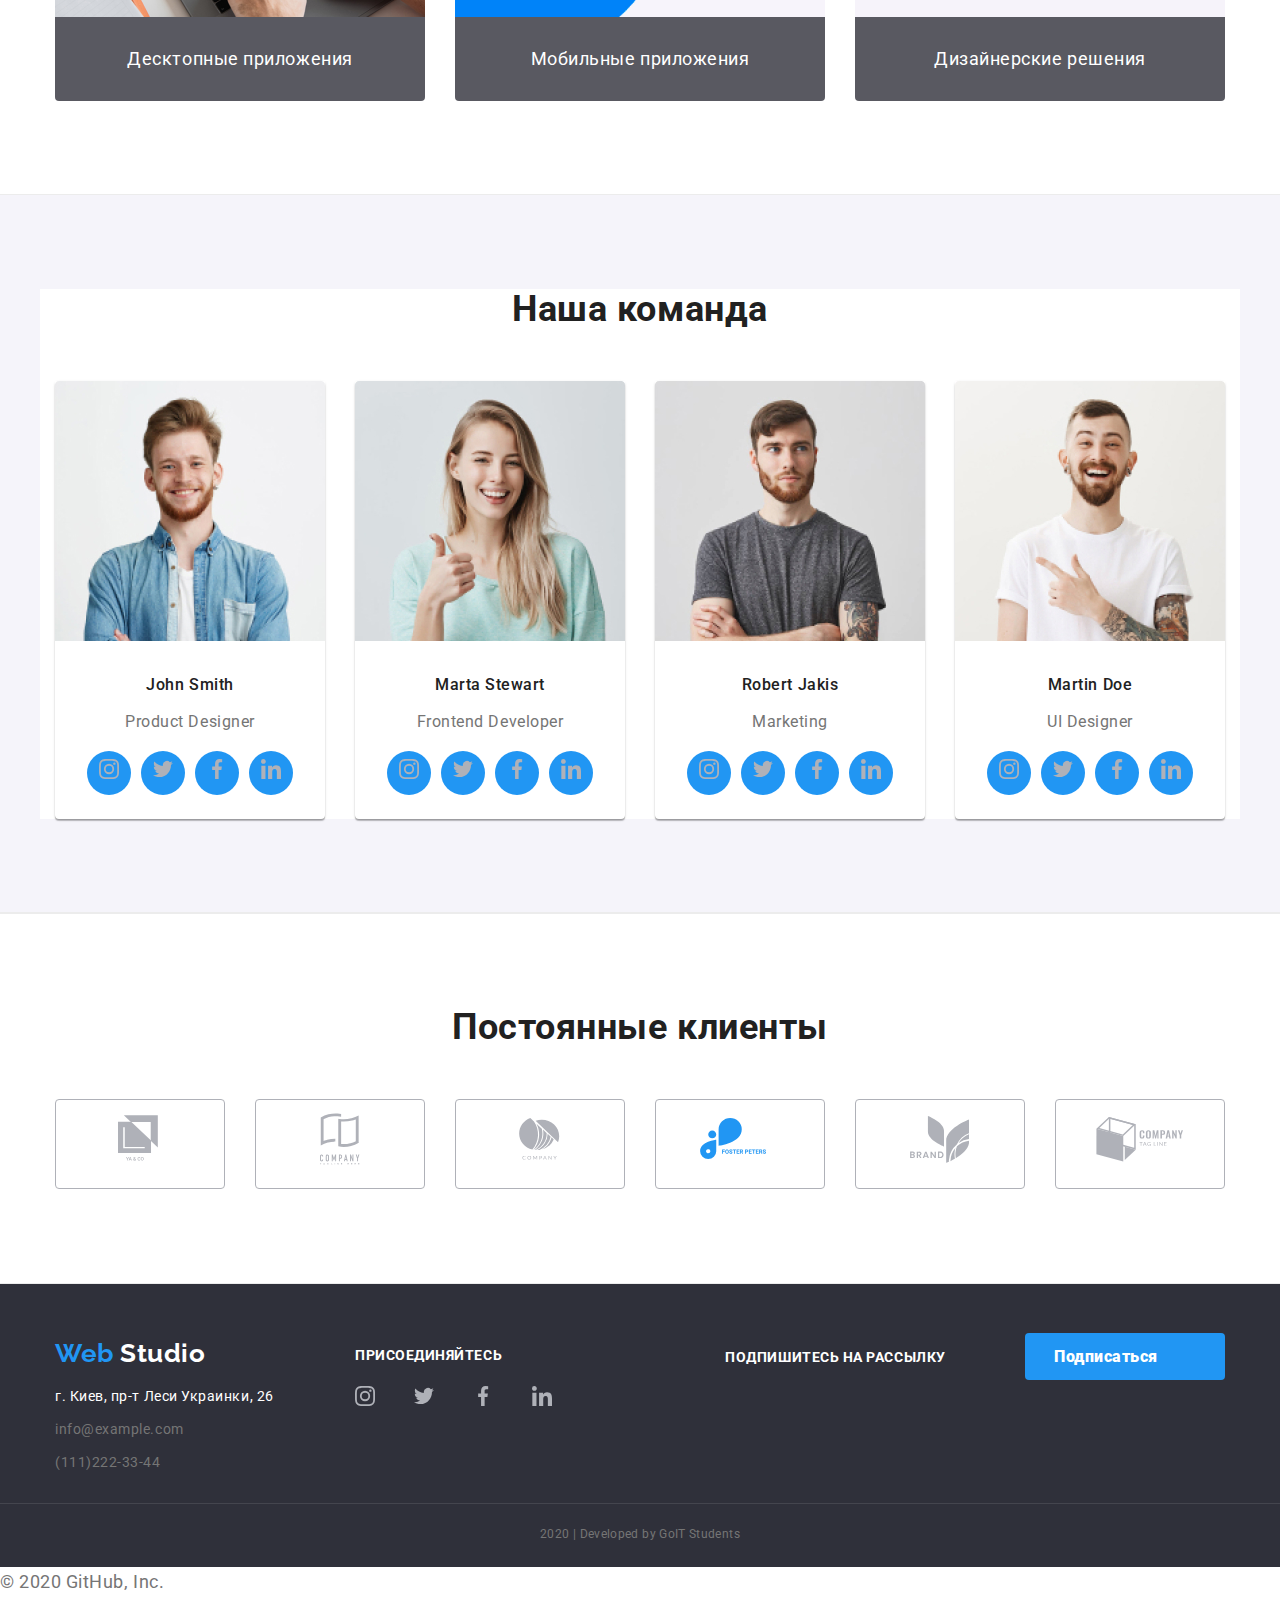
==== commit 91d84b6f: "icon-logo" ====
--- a/index.html
+++ b/index.html
@@ -108,6 +108,7 @@
        
     
         </section>
+
              <!-- Чем занимаемся -->
           
              
@@ -149,29 +150,29 @@
                 <ul class="list">
                    <div class="container-link">
                     <li class="team">
-                        <a href="" class="button">
-                          <svg class="logo" width="20" height="20">
+                        <a href="">
+                          <svg class="icon-logo" width="20" height="20">
                             <use href="./images/symbol-defs(1).svg#instagram"></use>
                           </svg>
                         </a>
                       </li>  
                      <li class="team">
-                       <a href="" class="button">
-                        <svg class="logo" width="20" height="20">
+                       <a href="">
+                        <svg class="icon-logo" width="20" height="20">
                           <use href="./images/symbol-defs(1).svg#twitter"></use>
                         </svg>
                        </a>
                      </li>
                      <li class="team">
-                       <a href="" class="button">
-                        <svg class="logo" width="20" height="20">
+                       <a href="">
+                        <svg class="icon-logo" width="20" height="20">
                           <use href="./images/symbol-defs(1).svg#facebook"></use>
                         </svg>
                        </a>
                      </li>
                      <li class="team">
-                        <a href="" class="button">
-                          <svg class="logo" width="20" height="20">
+                        <a href="">
+                          <svg class="icon-logo" width="20" height="20">
                             <use href="./images/symbol-defs(1).svg#linkedin"></use>
                           </svg>
                         </a>
@@ -188,29 +189,29 @@
                     <ul class="list">
                       <div class="container-link">
                        <li class="team">
-                           <a href="" class="button">
-                             <svg class="logo" width="20" height="20">
+                           <a href="">
+                             <svg class="icon-logo" width="20" height="20">
                                <use href="./images/symbol-defs(1).svg#instagram"></use>
                              </svg>
                            </a>
                          </li>  
                         <li class="team">
-                          <a href="" class="button">
-                           <svg class="logo" width="20" height="20">
+                          <a href="">
+                           <svg class="icon-logo" width="20" height="20">
                              <use href="./images/symbol-defs(1).svg#twitter"></use>
                            </svg>
                           </a>
                         </li>
                         <li class="team">
-                          <a href="" class="button">
-                           <svg class="logo" width="20" height="20">
+                          <a href="">
+                           <svg class="icon-logo" width="20" height="20">
                              <use href="./images/symbol-defs(1).svg#facebook"></use>
                            </svg>
                           </a>
                         </li>
                         <li class="team">
-                           <a href="" class="button">
-                             <svg class="logo" width="20" height="20">
+                           <a href="">
+                             <svg class="icon-logo" width="20" height="20">
                                <use href="./images/symbol-defs(1).svg#linkedin"></use>
                              </svg>
                            </a>
@@ -226,29 +227,29 @@
                    <ul class="list">
                     <div class="container-link">
                      <li class="team">
-                         <a href="" class="button">
-                           <svg class="logo" width="20" height="20">
+                         <a href="">
+                           <svg class="iconlogo" width="20" height="20">
                              <use href="./images/symbol-defs(1).svg#instagram"></use>
                            </svg>
                          </a>
                        </li>  
                       <li class="team">
-                        <a href="" class="button">
-                         <svg class="logo" width="20" height="20">
+                        <a href="">
+                         <svg class="icon-logo" width="20" height="20">
                            <use href="./images/symbol-defs(1).svg#twitter"></use>
                          </svg>
                         </a>
                       </li>
                       <li class="team">
-                        <a href="" class="button">
-                         <svg class="logo" width="20" height="20">
+                        <a href="">
+                         <svg class="icon-logo" width="20" height="20">
                            <use href="./images/symbol-defs(1).svg#facebook"></use>
                          </svg>
                         </a>
                       </li>
                       <li class="team">
-                         <a href="" class="button">
-                           <svg class="logo" width="20" height="20">
+                         <a href="">
+                           <svg class="icon-logo" width="20" height="20">
                              <use href="./images/symbol-defs(1).svg#linkedin"></use>
                            </svg>
                          </a>
@@ -264,29 +265,29 @@
                    <ul class="list">
                     <div class="container-link">
                      <li class="team">
-                         <a href="" class="button-icon">
-                           <svg class="logo" width="20" height="20">
+                         <a href="">
+                           <svg class="icon-logo" width="20" height="20">
                              <use href="./images/symbol-defs(1).svg#instagram"></use>
                            </svg>
                          </a>
                        </li>  
                       <li class="team">
-                        <a href="" class="button-icon">
-                         <svg class="logo" width="20" height="20">
+                        <a href="">
+                         <svg class="icon-logo" width="20" height="20">
                            <use href="./images/symbol-defs(1).svg#twitter"></use>
                          </svg>
                         </a>
                       </li>
                       <li class="team">
-                        <a href="" class="button-icon">
-                         <svg class="logo" width="20" height="20">
+                        <a href="">
+                         <svg class="icon-logo" width="20" height="20">
                            <use href="./images/symbol-defs(1).svg#facebook"></use>
                          </svg>
                         </a>
                       </li>
                       <li class="team">
-                         <a href="" class="button-icon">
-                           <svg class="logo" width="20" height="20">
+                         <a href="">
+                           <svg class="icon-logo" width="20" height="20">
                              <use href="./images/symbol-defs(1).svg#linkedin"></use>
                            </svg>
                          </a>
--- a/css/styles.css
+++ b/css/styles.css
@@ -168,12 +168,12 @@
     margin-bottom: 30px;
     margin-top: 0;
       color: var(--background-color);
-      min-width: 646px;      
+      min-width: 696px;      
   font-weight: 900;
   font-size: 44px;
-  line-height: 1.4;
+  line-height: 1.36;
   letter-spacing: 0.06em;
-  
+  text-transform: uppercase;
 
   }
   
@@ -382,35 +382,39 @@
      
   }
  
-  /* Button*/
-  .button{
-    display: inline-block;
-    background-color: var(--background-color);
-    justify-content: center;
-}
-  
-  .list .team{
+  /* Icon-logo */
+ .icon-logo{
+     width: 20;
+     height: 20;
+     fill:#afb1b8;
+ }
+  .icon-logo :hover,
+  .icon-logo :focus{
+   fill: var(--background-color);   
+  }
+ .list .team{
       display: flex;
       width: 44px;
       height: 44px;
       justify-content: center;
-     
+      align-items: center;
       margin-right: 10px;
       margin-left: 0; 
-      background-color:var(--accent-color);  
-  }
-   .button{
-      display: block;
-      justify-content: center;
-      text-align: center;
-      width: 44px;
-      height: 44px;
+      background-color: var(--accent-color);
+      border-radius: 50%;
   }
 
-  .container-link{
+ .list .team:last-child{
+     margin-right: 0;
+ }
+ 
+ 
+ .container-link{
       display: flex;
       align-content: center;
       margin-bottom: 24px;
+      margin-left: 32px;
+      margin-right: 32px;
   }
   /* Наши клиенты */
   
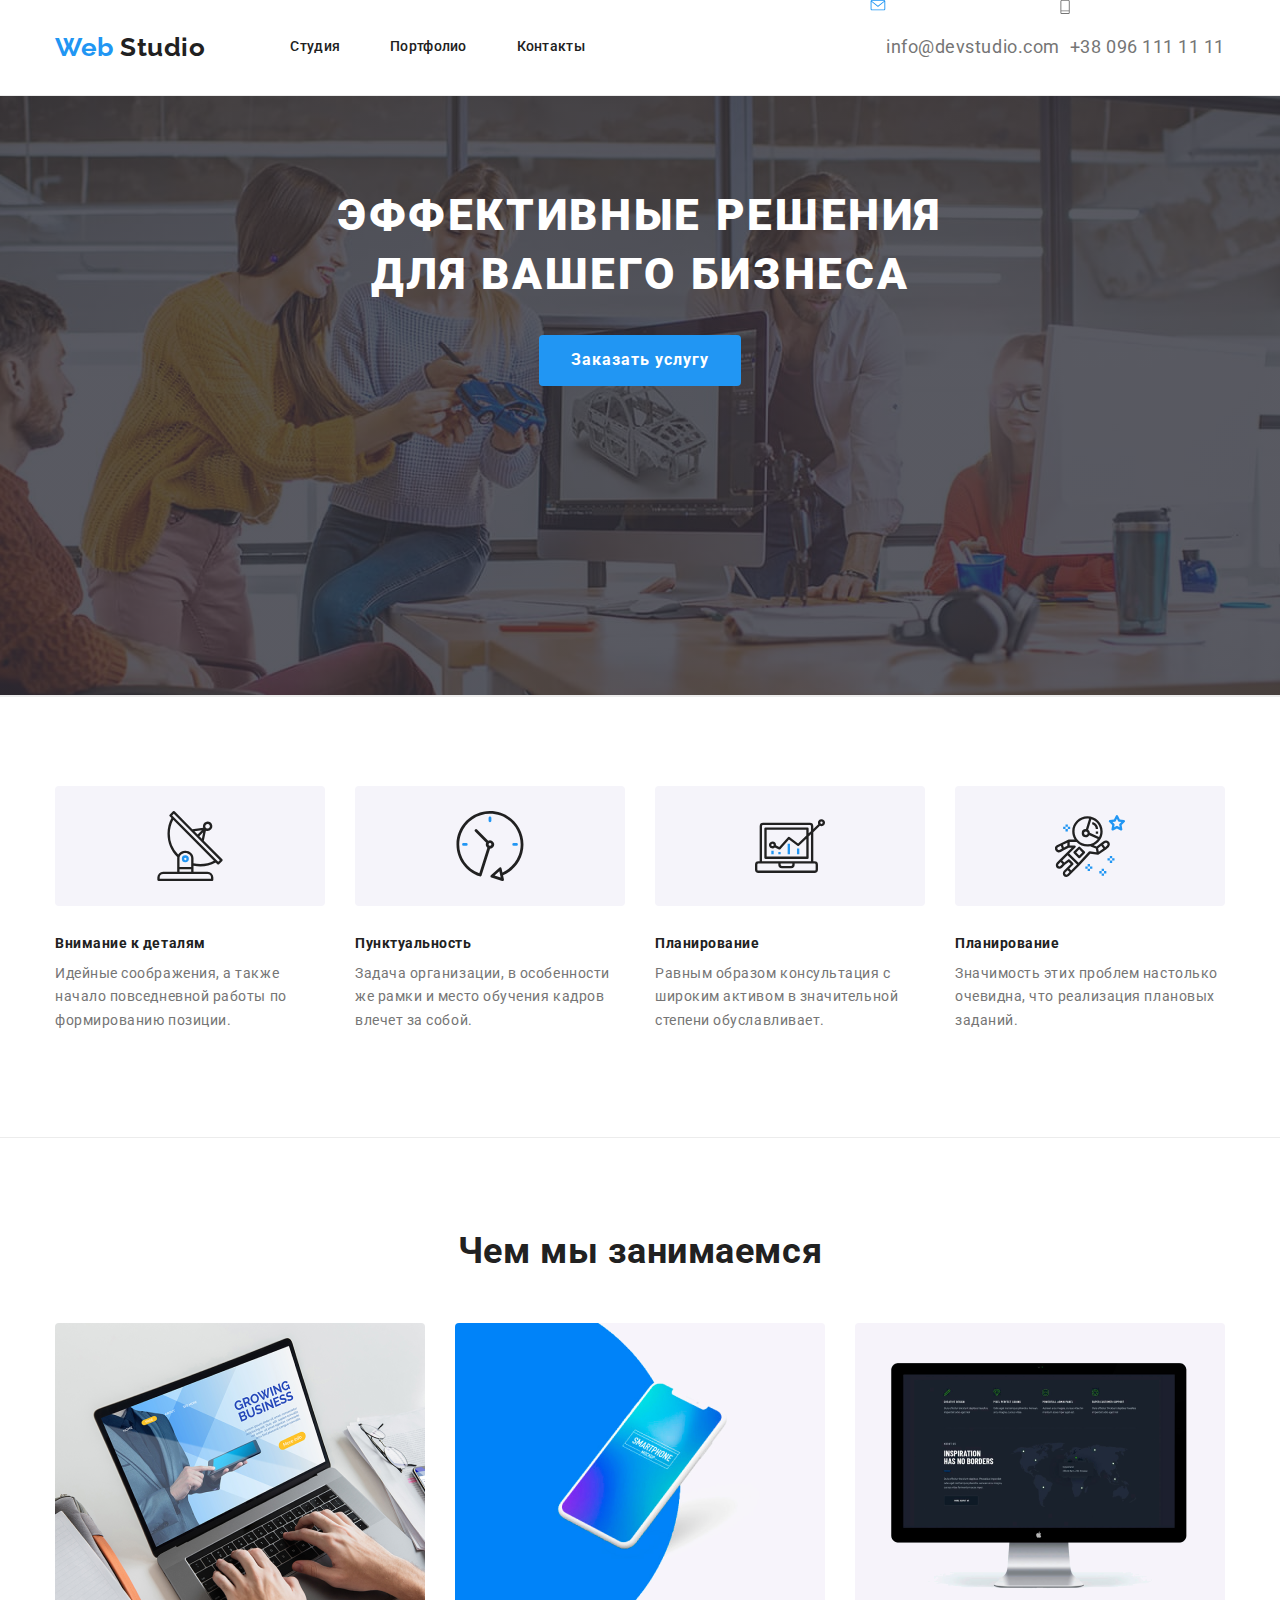
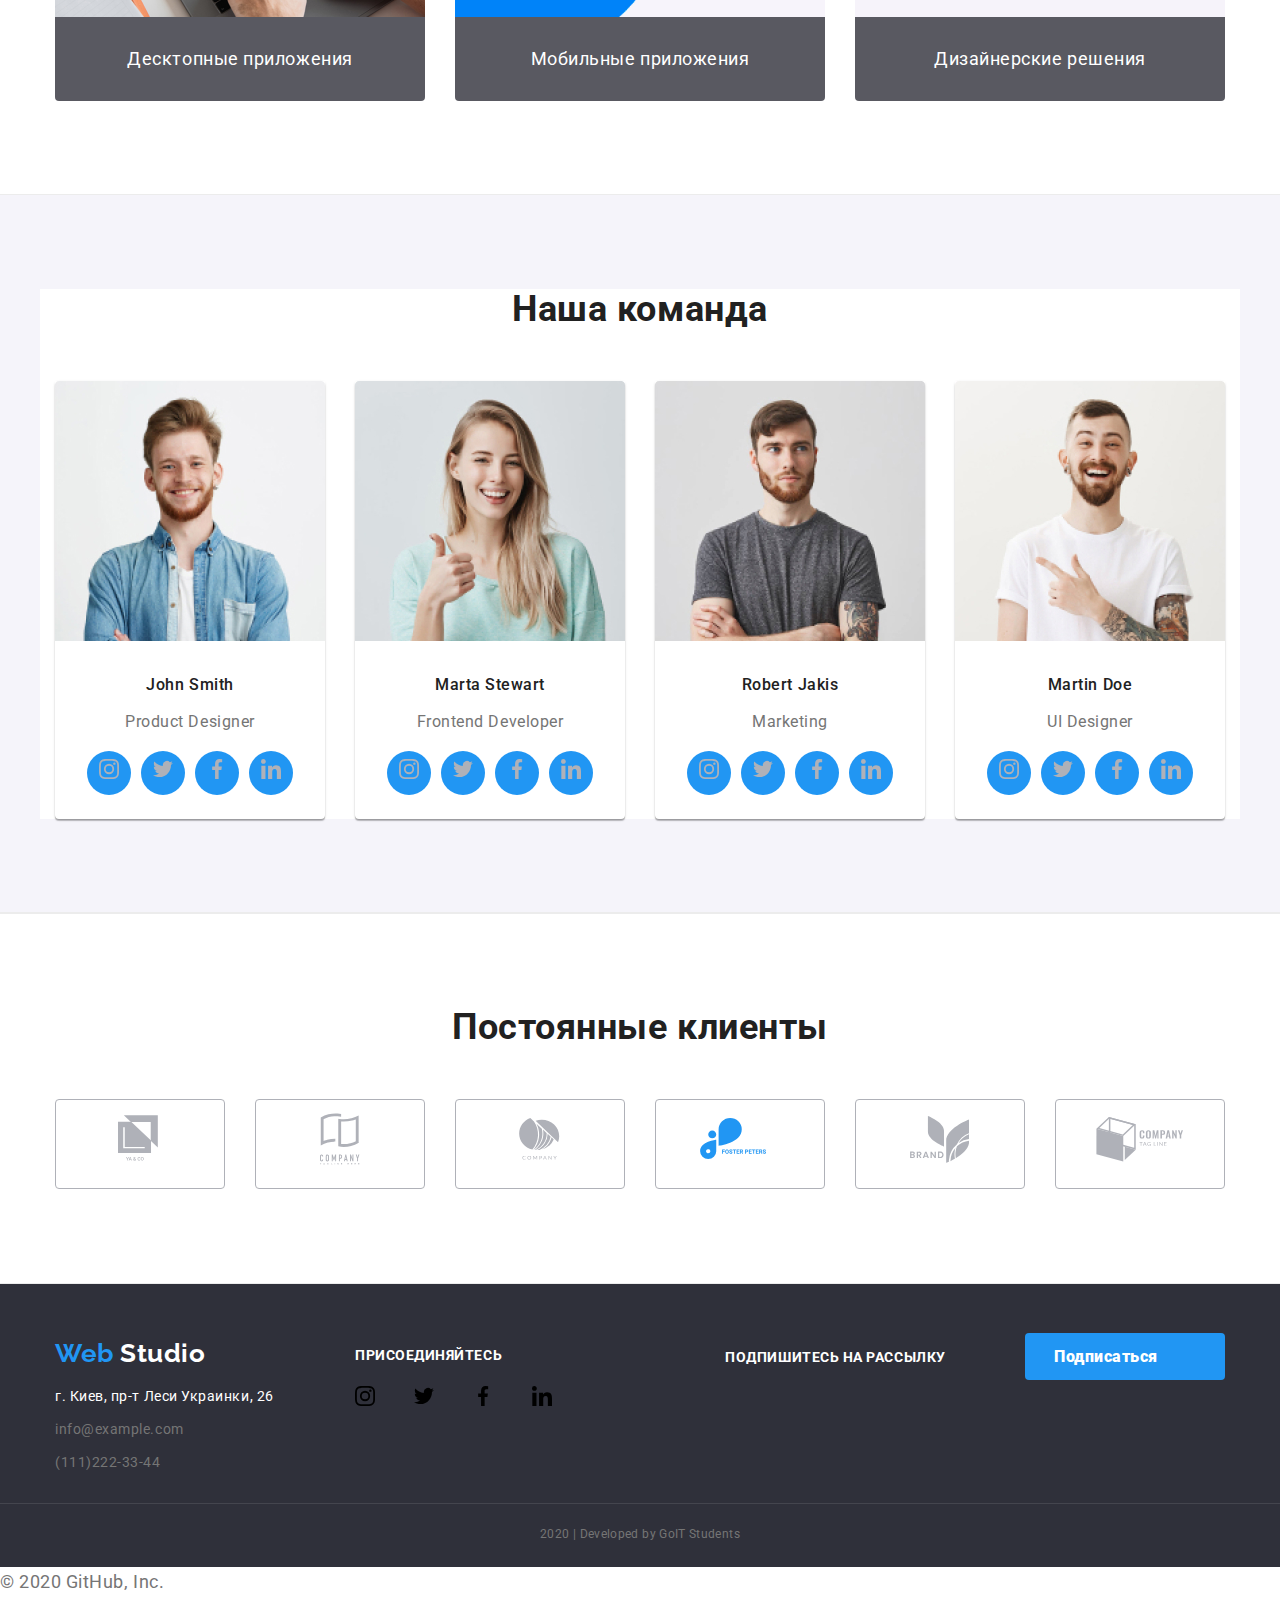
==== commit d935e87f: "ховер на свг" ====
--- a/index.html
+++ b/index.html
@@ -228,9 +228,9 @@
                     <div class="container-link">
                      <li class="team">
                          <a href="">
-                           <svg class="iconlogo" width="20" height="20">
-                             <use href="./images/symbol-defs(1).svg#instagram"></use>
-                           </svg>
+                          <svg class="icon-logo" width="20" height="20">
+                            <use href="./images/symbol-defs(1).svg#instagram"></use>
+                          </svg>
                          </a>
                        </li>  
                       <li class="team">
--- a/css/styles.css
+++ b/css/styles.css
@@ -386,12 +386,14 @@
  .icon-logo{
      width: 20;
      height: 20;
-     fill:#afb1b8;
+     fill: #AFB1B8;
  }
-  .icon-logo :hover,
-  .icon-logo :focus{
-   fill: var(--background-color);   
-  }
+  .icon-logo :hover{
+    fill: var(--background-color);   
+  }
+
+  
+
  .list .team{
       display: flex;
       width: 44px;
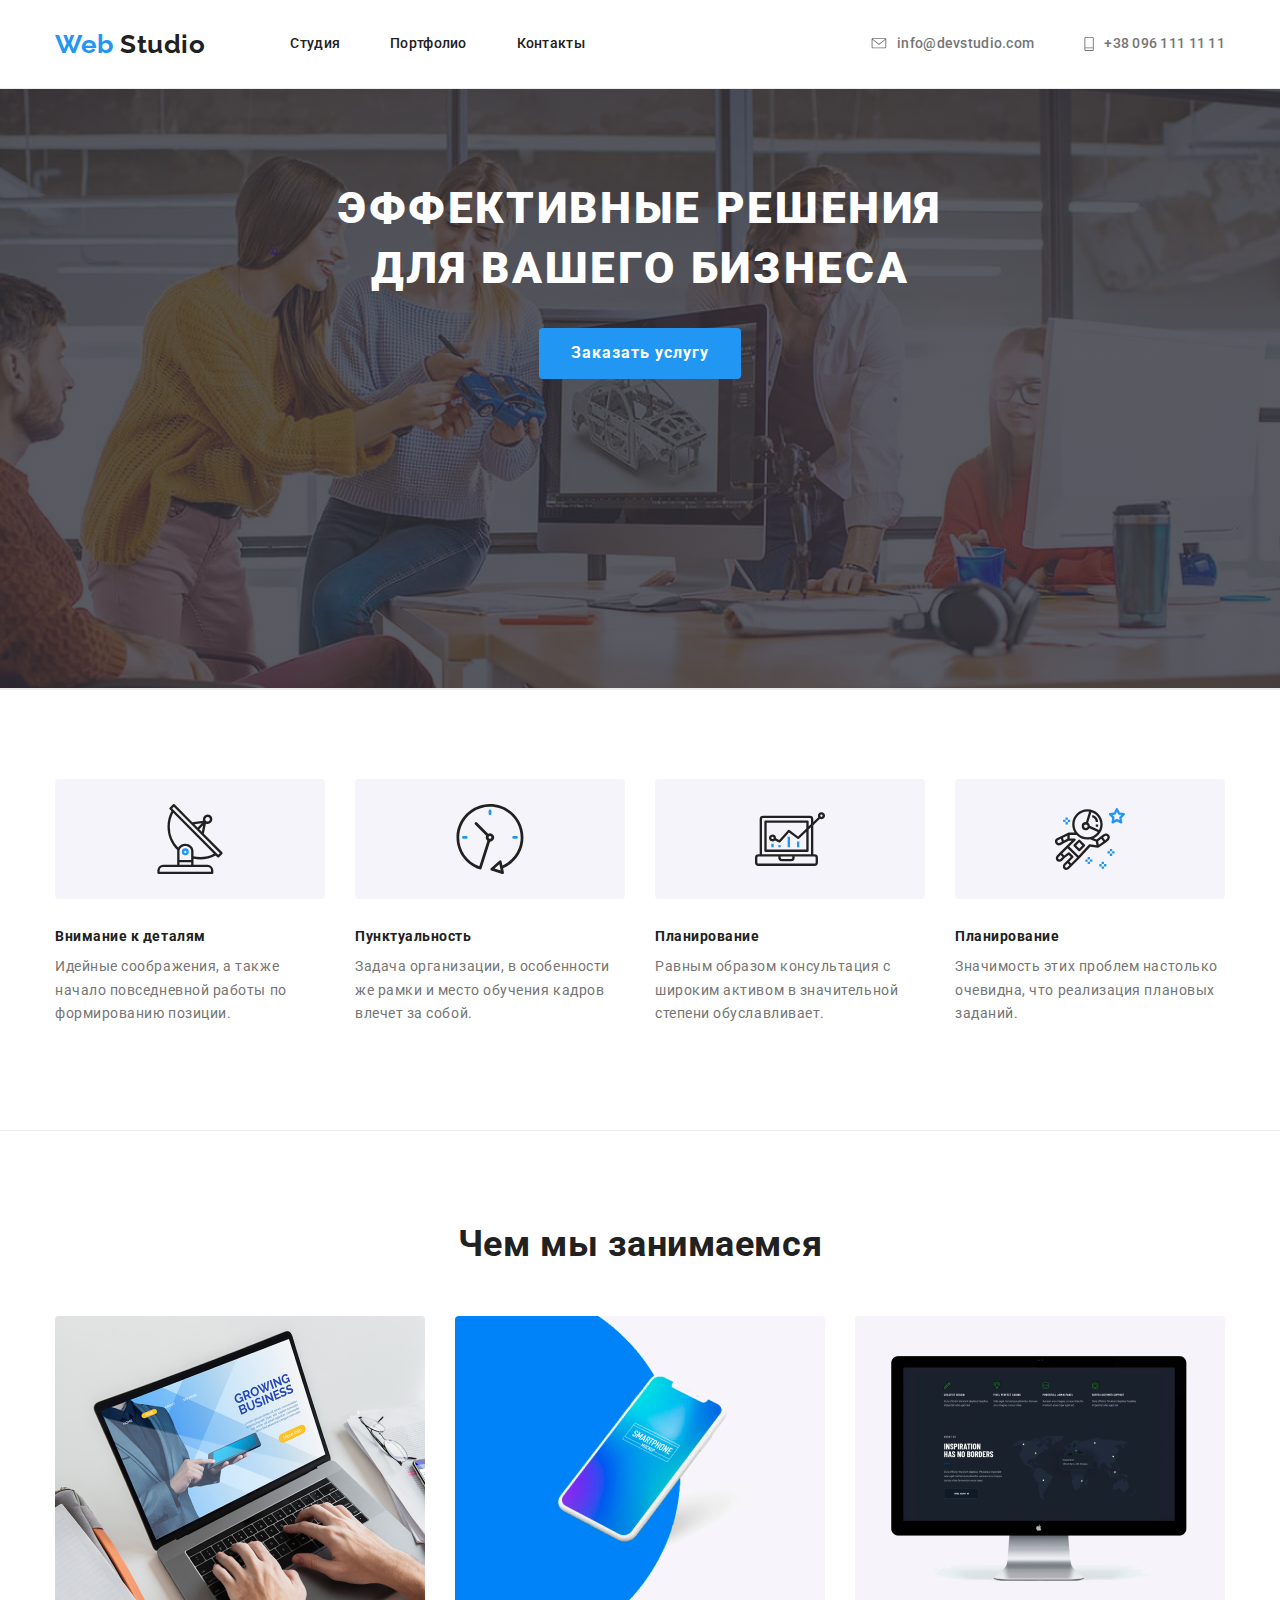
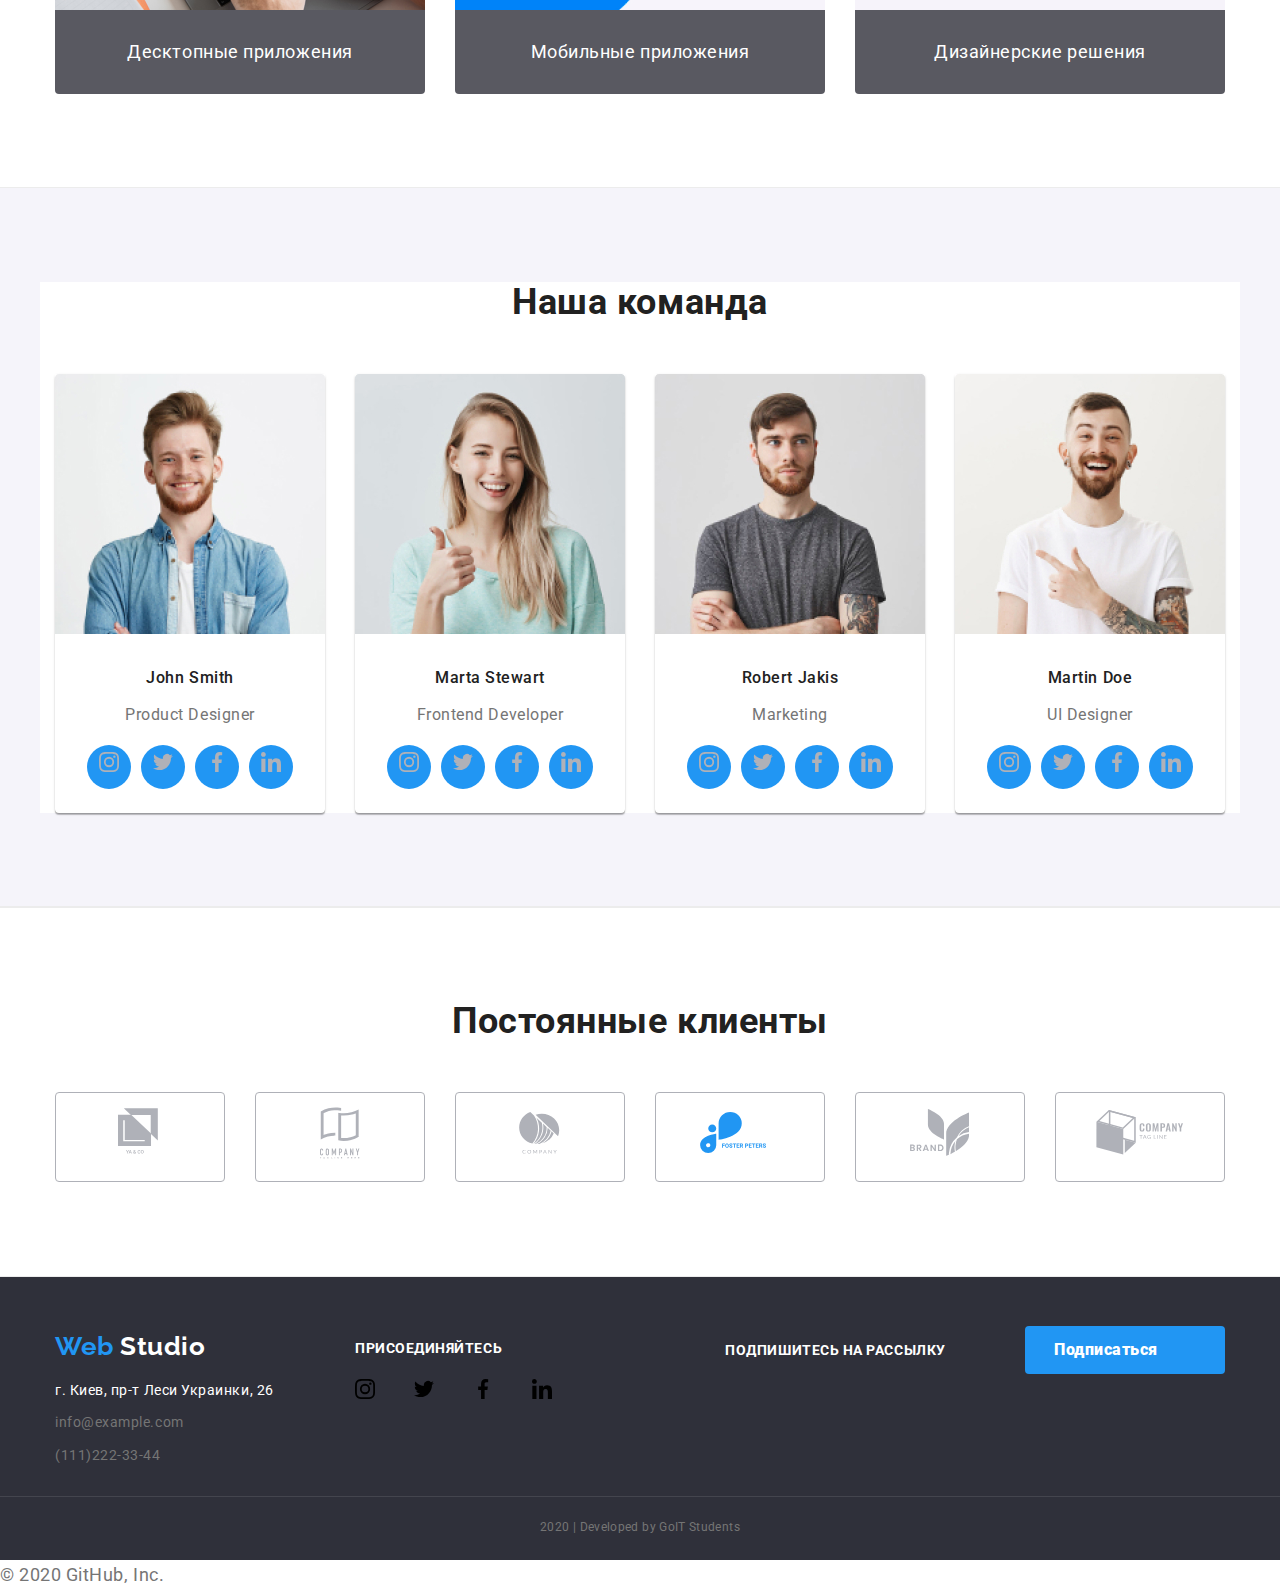
==== commit ffb2629e: "шапка сайта" ====
--- a/index.html
+++ b/index.html
@@ -28,16 +28,20 @@
             </ul>
         </nav> 
             <ul class=" contacts list">
-                <svg class="logo" width="16" height="11">
-                          <use href="./images/symbol-defs(1).svg#envelope"></use>
-                        </svg>
-                        
-                <li class="auth-nav"><a href="" class="link">info@devstudio.com</a></li>
-                   <svg class="logo" width="10" height="14">
-                     <use href="./images/symbol-defs(1).svg#phone"></use>
-                </svg>
+               
+                <li class="auth-nav">
+                  <svg class="logo-contacts" width="16" height="11">
+                    <use href="./images/symbol-defs(1).svg#envelope"></use>
+                  </svg>
+                  
+                  <a href="" class="link">info@devstudio.com</a></li>
+                   
                 
-                <li class="auth-nav"><a href="" class="link">+38 096 111 11 11</a></li>
+                <li class="auth-nav">
+                  <svg class="logo-contacts" width="10" height="14">
+                    <use href="./images/symbol-defs(1).svg#phone"></use>
+               </svg>
+                  <a href="" class="link">+38 096 111 11 11</a></li>
             </ul>
         
     </div>
--- a/css/styles.css
+++ b/css/styles.css
@@ -125,14 +125,31 @@
   /* contacts */
   .contacts .link{
       display: block;
+font-weight: 500;
+font-size: 14px;
+line-height: 1,14;
+letter-spacing: 0.02em;
       color: var(--primary-text-color)    
      
   } 
   .contacts .auth-nav{
+      display: flex;
+      justify-content: center;
+      align-items: center;
       padding-top: 32px;
       padding-bottom: 32px;
   }
-  
+  .auth-nav .logo-contacts{
+      display: flex;
+      margin-right: 10px; 
+  }
+
+  .logo-contacts{
+    fill: var(--primary-text-color);
+  }
+  .logo-contacts:hover{
+      fill:  var(--accent-color);
+  }
   .contacts .link:hover,
   .contacts .link:focus{
       color: var(--accent-color);
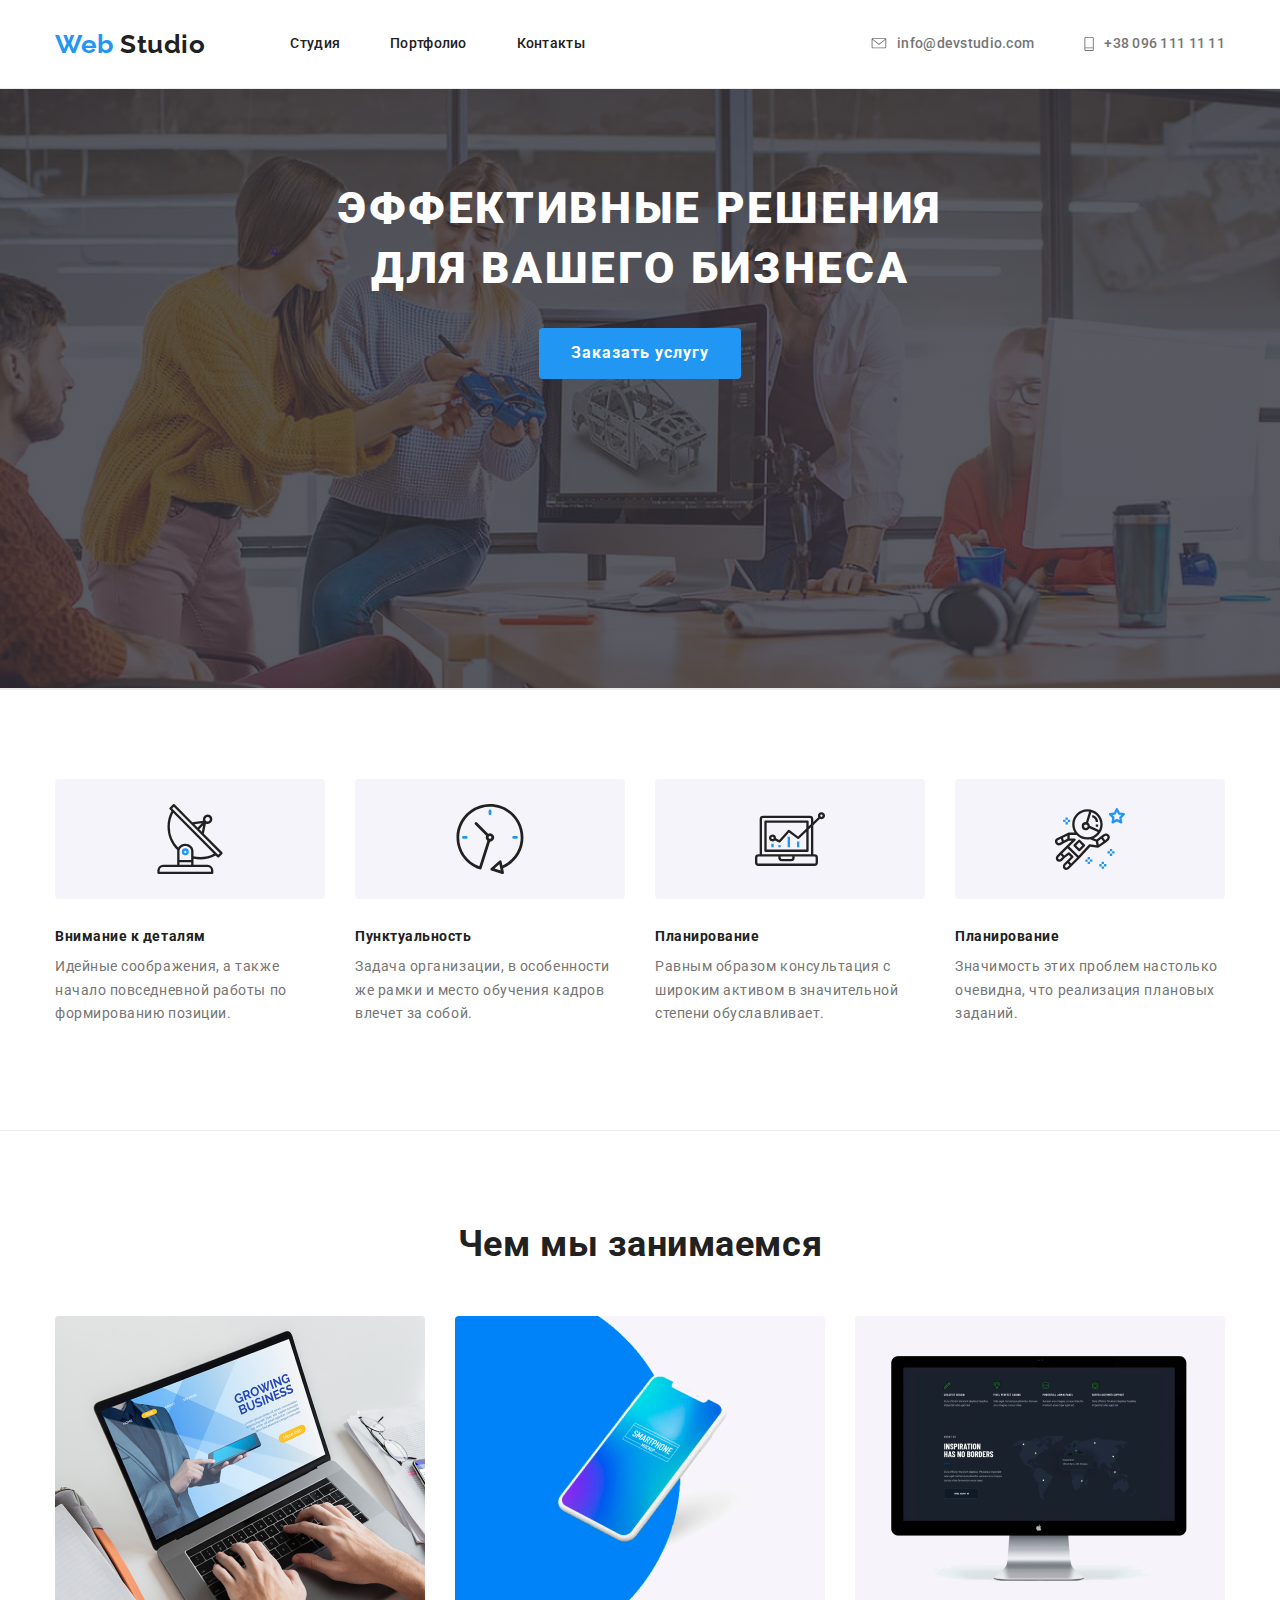
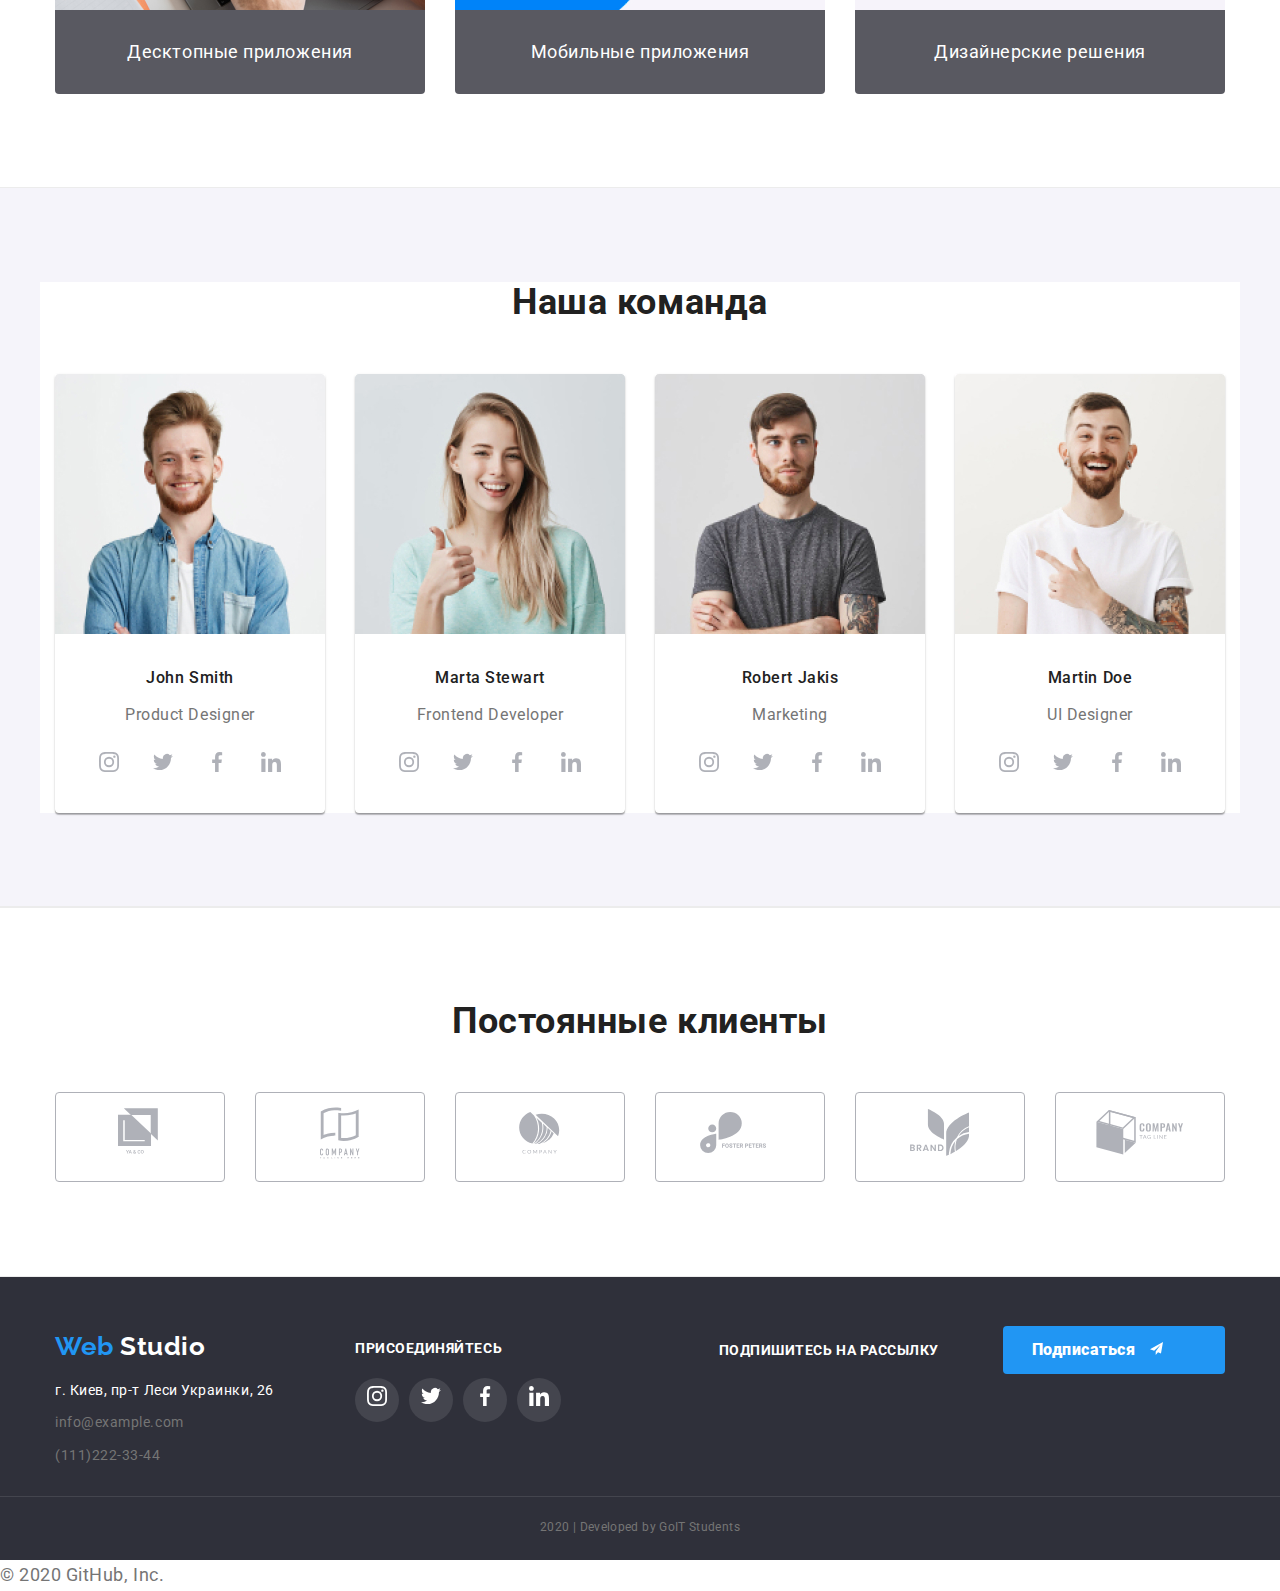
==== commit 78411351: "оптимизация картинок, футер" ====
--- a/index.html
+++ b/index.html
@@ -31,7 +31,7 @@
                
                 <li class="auth-nav">
                   <svg class="logo-contacts" width="16" height="11">
-                    <use href="./images/symbol-defs(1).svg#envelope"></use>
+                    <use href="./images/sprite.svg#envelope"></use>
                   </svg>
                   
                   <a href="" class="link">info@devstudio.com</a></li>
@@ -39,7 +39,7 @@
                 
                 <li class="auth-nav">
                   <svg class="logo-contacts" width="10" height="14">
-                    <use href="./images/symbol-defs(1).svg#phone"></use>
+                    <use href="./images/sprite.svg#phone"></use>
                </svg>
                   <a href="" class="link">+38 096 111 11 11</a></li>
             </ul>
@@ -55,8 +55,6 @@
           
             <h1 class="hero-title">эффективные решения <br> для вашего бизнеса</h1>
             <a href="" class="button-hero">Заказать услугу</a>
-        
-          
           
         </section>
   
@@ -69,7 +67,7 @@
                 <li class="element">
                   <div class="element-logo">
                   <svg class="logo" width="70" height="70">
-                    <use href="./images/symbol-defs(1).svg#antenna"></use>
+                    <use href="./images/sprite.svg#antenna"></use>
                   </svg>
                 </div>
             
@@ -79,7 +77,7 @@
                 <li class="element">
                   <div class="element-logo">
                   <svg class="logo" width="70" height="70">
-                    <use href="./images/symbol-defs(1).svg#clock"></use>
+                    <use href="./images/sprite.svg#clock"></use>
                   </svg>
                 </div>
                  
@@ -89,7 +87,7 @@
                <li class="element">
                  <div class="element-logo">
                 <svg class="logo" width="70" height="70">
-                  <use href="./images/symbol-defs(1).svg#diagram"></use>
+                  <use href="./images/sprite.svg#diagram"></use>
                 </svg>
                </div>
                
@@ -99,7 +97,7 @@
                <li class="element">
                  <div class="element-logo">
                 <svg class="logo" width="70" height="70">
-                  <use href="./images/symbol-defs(1).svg#astronaut"></use>
+                  <use href="./images/sprite.svg#astronaut"></use>
                 </svg>
 
                </div>
@@ -156,28 +154,28 @@
                     <li class="team">
                         <a href="">
                           <svg class="icon-logo" width="20" height="20">
-                            <use href="./images/symbol-defs(1).svg#instagram"></use>
+                            <use href="./images/sprite.svg#instagram"></use>
                           </svg>
                         </a>
                       </li>  
                      <li class="team">
                        <a href="">
                         <svg class="icon-logo" width="20" height="20">
-                          <use href="./images/symbol-defs(1).svg#twitter"></use>
+                          <use href="./images/sprite.svg#twitter"></use>
                         </svg>
                        </a>
                      </li>
                      <li class="team">
                        <a href="">
                         <svg class="icon-logo" width="20" height="20">
-                          <use href="./images/symbol-defs(1).svg#facebook"></use>
+                          <use href="./images/sprite.svg#facebook"></use>
                         </svg>
                        </a>
                      </li>
                      <li class="team">
                         <a href="">
                           <svg class="icon-logo" width="20" height="20">
-                            <use href="./images/symbol-defs(1).svg#linkedin"></use>
+                            <use href="./images/sprite.svg#linkedin"></use>
                           </svg>
                         </a>
                      </li>
@@ -195,28 +193,28 @@
                        <li class="team">
                            <a href="">
                              <svg class="icon-logo" width="20" height="20">
-                               <use href="./images/symbol-defs(1).svg#instagram"></use>
+                               <use href="./images/sprite.svg#instagram"></use>
                              </svg>
                            </a>
                          </li>  
                         <li class="team">
                           <a href="">
                            <svg class="icon-logo" width="20" height="20">
-                             <use href="./images/symbol-defs(1).svg#twitter"></use>
+                             <use href="./images/sprite.svg#twitter"></use>
                            </svg>
                           </a>
                         </li>
                         <li class="team">
                           <a href="">
                            <svg class="icon-logo" width="20" height="20">
-                             <use href="./images/symbol-defs(1).svg#facebook"></use>
+                             <use href="./images/sprite.svg#facebook"></use>
                            </svg>
                           </a>
                         </li>
                         <li class="team">
                            <a href="">
                              <svg class="icon-logo" width="20" height="20">
-                               <use href="./images/symbol-defs(1).svg#linkedin"></use>
+                               <use href="./images/sprite.svg#linkedin"></use>
                              </svg>
                            </a>
                         </li>
@@ -233,28 +231,28 @@
                      <li class="team">
                          <a href="">
                           <svg class="icon-logo" width="20" height="20">
-                            <use href="./images/symbol-defs(1).svg#instagram"></use>
+                            <use href="./images/sprite.svg#instagram"></use>
                           </svg>
                          </a>
                        </li>  
                       <li class="team">
                         <a href="">
                          <svg class="icon-logo" width="20" height="20">
-                           <use href="./images/symbol-defs(1).svg#twitter"></use>
+                           <use href="./images/sprite.svg#twitter"></use>
                          </svg>
                         </a>
                       </li>
                       <li class="team">
                         <a href="">
                          <svg class="icon-logo" width="20" height="20">
-                           <use href="./images/symbol-defs(1).svg#facebook"></use>
+                           <use href="./images/sprite.svg#facebook"></use>
                          </svg>
                         </a>
                       </li>
                       <li class="team">
                          <a href="">
                            <svg class="icon-logo" width="20" height="20">
-                             <use href="./images/symbol-defs(1).svg#linkedin"></use>
+                             <use href="./images/sprite.svg#linkedin"></use>
                            </svg>
                          </a>
                       </li>
@@ -271,28 +269,28 @@
                      <li class="team">
                          <a href="">
                            <svg class="icon-logo" width="20" height="20">
-                             <use href="./images/symbol-defs(1).svg#instagram"></use>
+                             <use href="./images/sprite.svg#instagram"></use>
                            </svg>
                          </a>
                        </li>  
                       <li class="team">
                         <a href="">
                          <svg class="icon-logo" width="20" height="20">
-                           <use href="./images/symbol-defs(1).svg#twitter"></use>
+                           <use href="./images/sprite.svg#twitter"></use>
                          </svg>
                         </a>
                       </li>
                       <li class="team">
                         <a href="">
                          <svg class="icon-logo" width="20" height="20">
-                           <use href="./images/symbol-defs(1).svg#facebook"></use>
+                           <use href="./images/sprite.svg#facebook"></use>
                          </svg>
                         </a>
                       </li>
                       <li class="team">
                          <a href="">
                            <svg class="icon-logo" width="20" height="20">
-                             <use href="./images/symbol-defs(1).svg#linkedin"></use>
+                             <use href="./images/sprite.svg#linkedin"></use>
                            </svg>
                          </a>
                       </li>
@@ -313,7 +311,7 @@
                     <li class="brand">
                         <a href="">
                           <svg class="logo" width="44" height="49">
-                            <use href="./images/symbol-defs(1).svg#logo1"></use>
+                            <use href="./images/sprite.svg#logo1"></use>
                           </svg>
                           
                         </a>
@@ -323,7 +321,7 @@
                     <li class="brand">
                        <a href="">
                         <svg class="logo" width="40" height="52">
-                          <use href="./images/symbol-defs(1).svg#logo2"></use>
+                          <use href="./images/sprite.svg#logo2"></use>
                         </svg>
                         
                          
@@ -334,7 +332,7 @@
                    <li class="brand">
                        <a href="">
                         <svg class="logo" width="41" height="42">
-                          <use href="./images/symbol-defs(1).svg#logo3"></use>
+                          <use href="./images/sprite.svg#logo3"></use>
                         </svg>
                         
                        </a>
@@ -342,7 +340,7 @@
                    <li class="brand">
                        <a href="">
                         <svg class="logo" width="79" height="42">
-                          <use href="./images/symbol-defs(1).svg#logo4"></use>
+                          <use href="./images/sprite.svg#logo4"></use>
                         </svg>
                         
                        </a>
@@ -350,7 +348,7 @@
                    <li class="brand">
                        <a href="">
                         <svg class="logo" width="59" height="47">
-                          <use href="./images/symbol-defs(1).svg#logo5"></use>
+                          <use href="./images/sprite.svg#logo5"></use>
                         </svg>
                         
                        </a>
@@ -358,7 +356,7 @@
                    <li class="brand">
                        <a href="">
                         <svg class="logo" width="88" height="45">
-                          <use href="./images/symbol-defs(1).svg#logo6"></use>
+                          <use href="./images/sprite.svg#logo6"></use>
                         </svg>
                         
                        </a>
@@ -400,28 +398,28 @@
              <li class="social">
                     <a href="">
                       <svg class="logo" width="20" height="20">
-                        <use href="./images/symbol-defs(1).svg#instagram"></use>
+                        <use href="./images/sprite.svg#instagram"></use>
                       </svg>
                     </a>
                   </li>  
                  <li class="social">
                    <a href="">
                     <svg class="logo" width="20" height="20">
-                      <use href="./images/symbol-defs(1).svg#twitter"></use>
+                      <use href="./images/sprite.svg#twitter"></use>
                     </svg>
                    </a>
                  </li>
                  <li class="social">
                    <a href="">
                     <svg class="logo" width="20" height="20">
-                      <use href="./images/symbol-defs(1).svg#facebook"></use>
+                      <use href="./images/sprite.svg#facebook"></use>
                     </svg>
                    </a>
                  </li>
                  <li class="social">
                     <a href="">
                       <svg class="logo" width="20" height="20">
-                        <use href="./images/symbol-defs(1).svg#linkedin"></use>
+                        <use href="./images/sprite.svg#linkedin"></use>
                       </svg>
                     </a>
                  </li>
@@ -434,7 +432,12 @@
     
    </div>
    <div class="press-button">
-    <a href="" class="button-footer">Подписаться</a>
+    <a href="" class="button-footer">Подписаться
+       <span>
+        <svg class="logo-send" width="13" height="13">
+          <use href="./images/icon.send.svg#icon-send"></use>
+        </svg>
+    </span></a>
    </div>
     
    </div>
--- a/css/styles.css
+++ b/css/styles.css
@@ -125,10 +125,10 @@
   /* contacts */
   .contacts .link{
       display: block;
-font-weight: 500;
-font-size: 14px;
-line-height: 1,14;
-letter-spacing: 0.02em;
+      font-weight: 500;
+      font-size: 14px;
+      line-height: 1,14;
+      letter-spacing: 0.02em;
       color: var(--primary-text-color)    
      
   } 
@@ -148,7 +148,7 @@
     fill: var(--primary-text-color);
   }
   .logo-contacts:hover{
-      fill:  var(--accent-color);
+    fill:  var(--accent-color);
   }
   .contacts .link:hover,
   .contacts .link:focus{
@@ -191,7 +191,7 @@
   line-height: 1.36;
   letter-spacing: 0.06em;
   text-transform: uppercase;
-
+  
   }
   
   
@@ -400,13 +400,16 @@
   }
  
   /* Icon-logo */
- .icon-logo{
+ .icon-logo{ 
      width: 20;
      height: 20;
+     padding: 0;
      fill: #AFB1B8;
  }
-  .icon-logo :hover{
-    fill: var(--background-color);   
+  .icon-logo :hover,
+  .icon-logo :focus{
+    fill: var(--background-color);
+   
   }
 
   
@@ -419,14 +422,21 @@
       align-items: center;
       margin-right: 10px;
       margin-left: 0; 
-      background-color: var(--accent-color);
+      background-color: var(--background-color);
       border-radius: 50%;
   }
 
+.team-icon :hover{
+    background-color: var(--accent-color);
+}
  .list .team:last-child{
      margin-right: 0;
  }
- 
+  .container-link .team:hover,
+  .content-link .team :focus{
+     background-color: var(--accent-color);
+     
+ }
  
  .container-link{
       display: flex;
@@ -479,7 +489,13 @@
       align-items: center;
       width: 170px; 
   }
-  
+  .brand .logo{
+      fill:#AFB1B8;
+  }
+  .brand .logo :hover,
+  .brand .logo :focus{
+      fill: var(--accent-color);
+  }
   /* адресс */
   footer{
     background-color:  var(--background-footer);
@@ -527,6 +543,24 @@
   
   }
   
+  .social-list .social{
+    display: flex;
+    width: 44px;
+    height: 44px;
+    justify-content: center;
+    align-items: center;
+    margin-right: 10px;
+    margin-left: 0; 
+    background-color: rgba(255, 255, 255, 0.1);;
+    border-radius: 50%;
+}
+
+.social .logo{
+    fill: var(--background-color);
+}
+.social-adress .social-list :hover{
+background-color:var(--accent-color);
+}
   .button-footer{
       display: inline-block;
       padding-top: 10px;
@@ -544,7 +578,11 @@
      
       
   }
-  
+  .logo-send{
+      width: 13px;
+      height: 13px;
+      margin-left: 10px;
+  }
   .footer-main {
       display: flex;
       padding: 0;
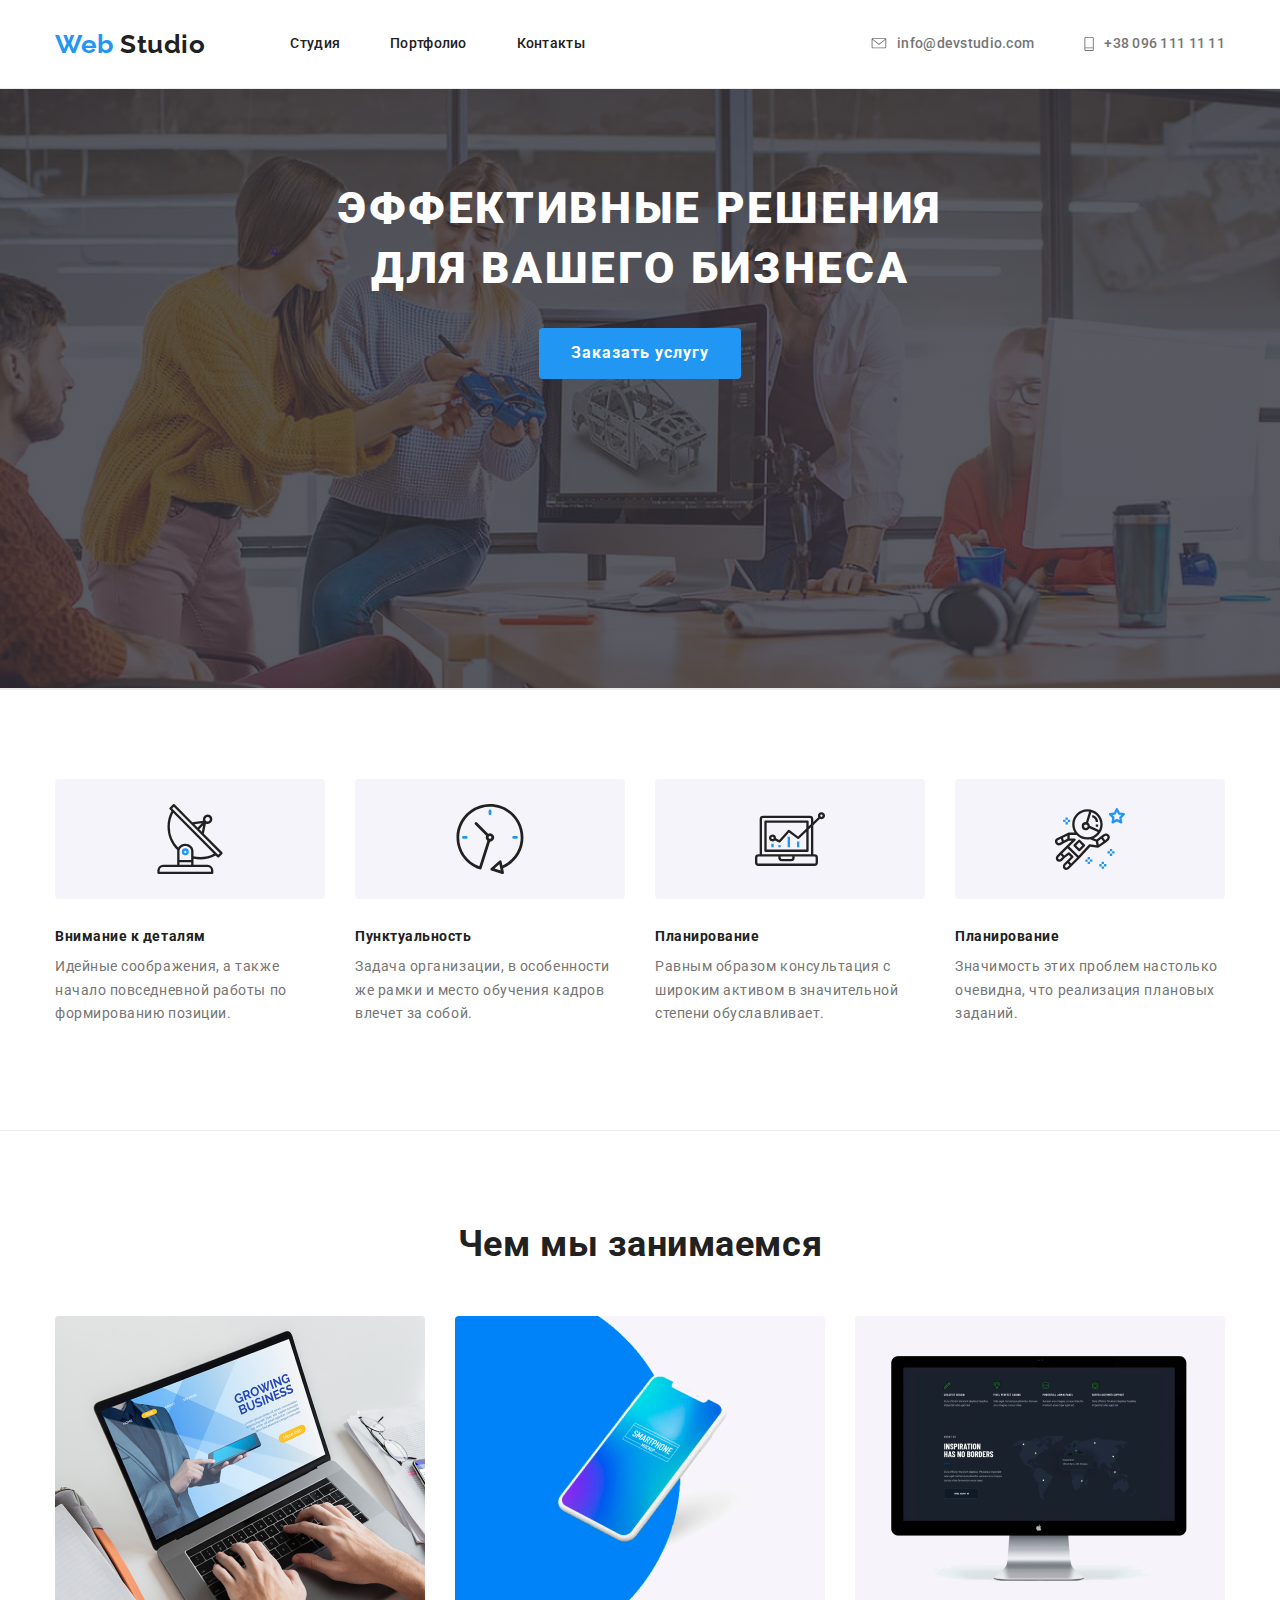
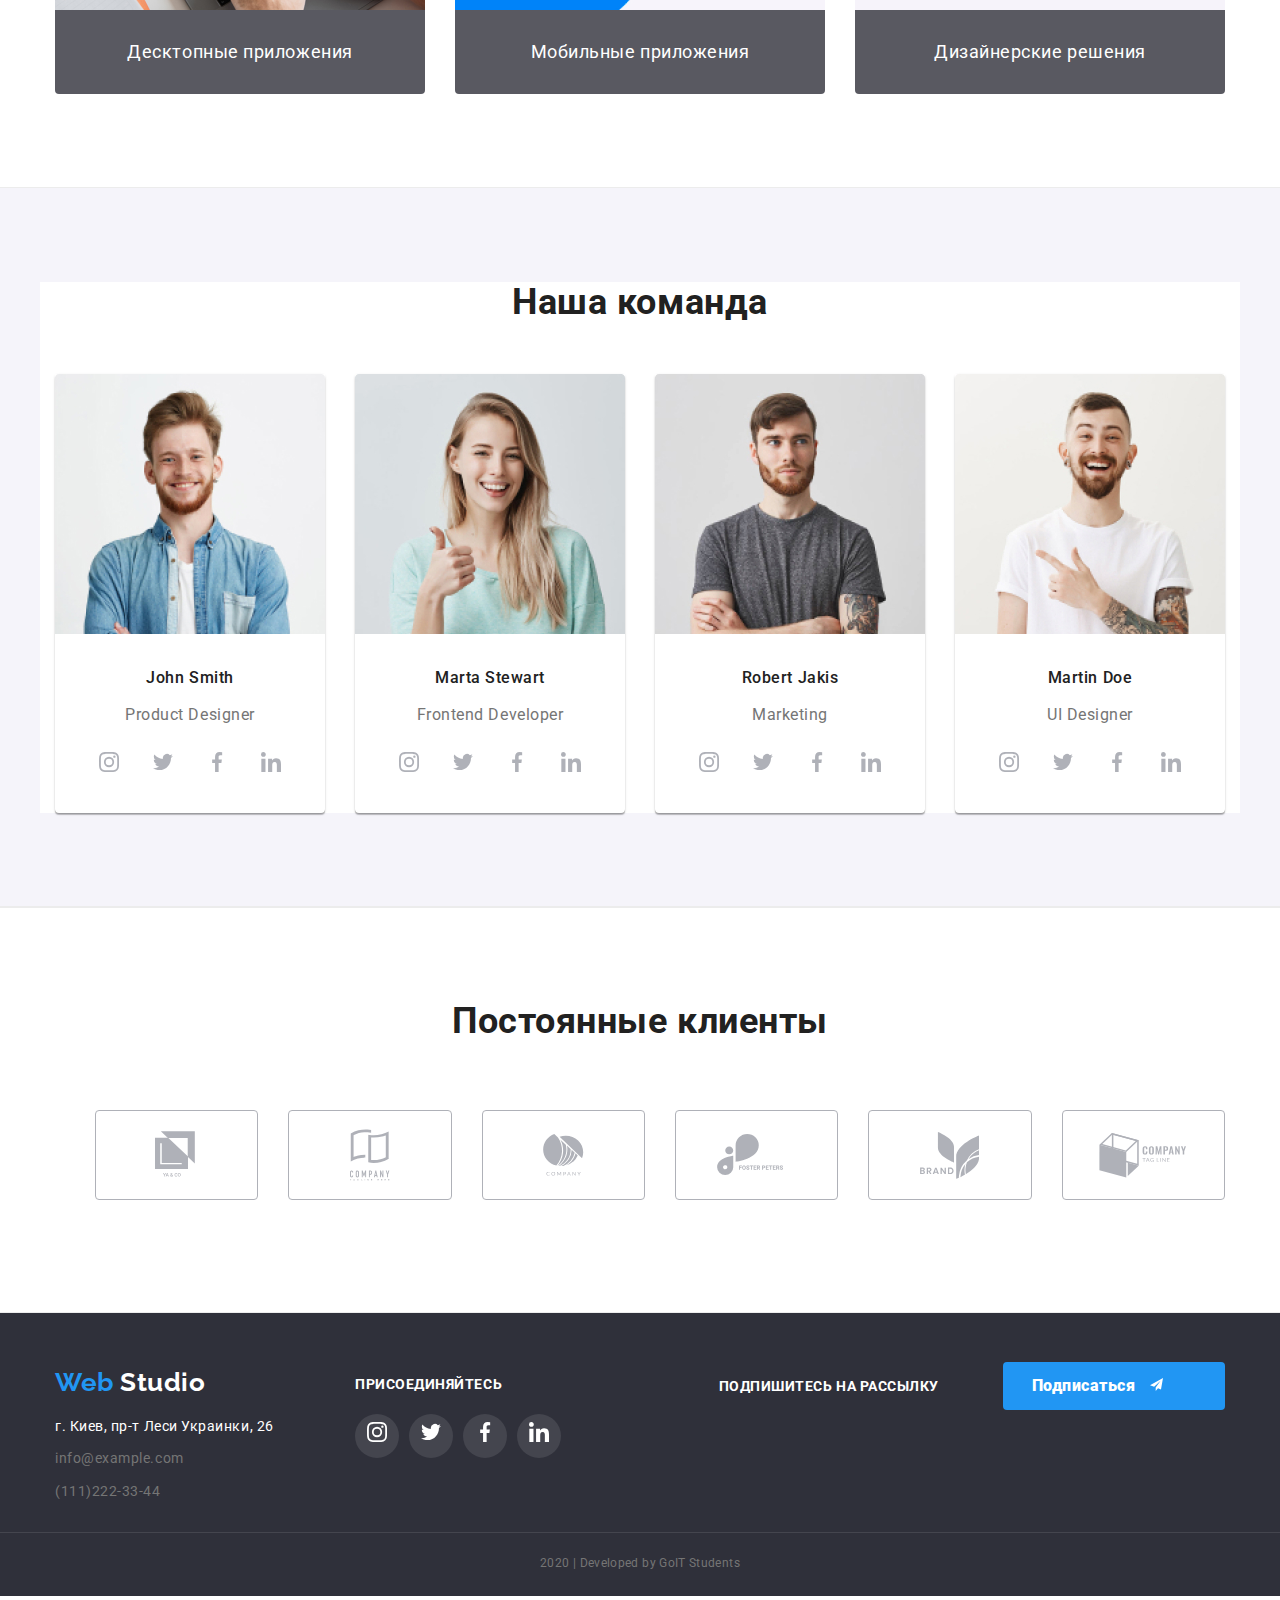
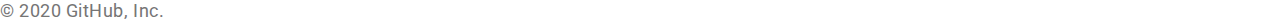
==== commit cec41a69: "правки ховера" ====
--- a/index.html
+++ b/index.html
@@ -307,10 +307,10 @@
         <section class="section client">
             <div class="container">   
                 <h2 class="client-title">Постоянные клиенты</h2>
-                <ul class="list">
+                <ul class="brands">
                     <li class="brand">
-                        <a href="">
-                          <svg class="logo" width="44" height="49">
+                        <a href="" class="brand-link">
+                          <svg class="brand-icon" width="44" height="49">
                             <use href="./images/sprite.svg#logo1"></use>
                           </svg>
                           
@@ -319,8 +319,8 @@
                
                     </li>
                     <li class="brand">
-                       <a href="">
-                        <svg class="logo" width="40" height="52">
+                       <a href="" class="brand-link">
+                        <svg class="brand-icon" width="40" height="52">
                           <use href="./images/sprite.svg#logo2"></use>
                         </svg>
                         
@@ -330,32 +330,32 @@
               
                    </li>
                    <li class="brand">
-                       <a href="">
-                        <svg class="logo" width="41" height="42">
+                       <a href="" class="brand-link">
+                        <svg class="brand-icon" width="41" height="42">
                           <use href="./images/sprite.svg#logo3"></use>
                         </svg>
                         
                        </a>
                     </li>
                    <li class="brand">
-                       <a href="">
-                        <svg class="logo" width="79" height="42">
+                       <a href="" class="brand-link">
+                        <svg class="brand-icon" width="79" height="42">
                           <use href="./images/sprite.svg#logo4"></use>
                         </svg>
                         
                        </a>
                     </li>
                    <li class="brand">
-                       <a href="">
-                        <svg class="logo" width="59" height="47">
+                       <a href="" class="brand-link">
+                        <svg class="brand-icon" width="59" height="47">
                           <use href="./images/sprite.svg#logo5"></use>
                         </svg>
                         
                        </a>
                     </li>
                    <li class="brand">
-                       <a href="">
-                        <svg class="logo" width="88" height="45">
+                       <a href="" class="brand-link">
+                        <svg class="brand-icon" width="88" height="45">
                           <use href="./images/sprite.svg#logo6"></use>
                         </svg>
                         
--- a/css/styles.css
+++ b/css/styles.css
@@ -462,8 +462,11 @@
       text-align: center;
   
   }
-  
-  .list .brand{
+  .brands{
+    display: flex;
+    justify-content: space-between; 
+}
+   .brand{
       display: flex;
       border: 1px solid #AFB1B8;
       width: 170px;
@@ -471,29 +474,31 @@
       padding: 0;
       margin-top: 50px;
       border-radius: 4px;
-      
-  }
-  .list .brand{
+     
+  }
+  .brand{
       margin-right: 30px;
   
       width: calc((100% - 150px) /6)
   }
       
-  .list .brand:last-child{
+  .brand:last-child{
       margin-right: 0;
   }   
-  
-  .brand{
+
+  .brand-link{
       display: flex;
       justify-content: center;
-      align-items: center;
-      width: 170px; 
-  }
-  .brand .logo{
+      width: 100%;
+      height: 100%;
+      text-align: center;
+      align-items: center;  
+  }
+  .brand-icon{
       fill:#AFB1B8;
   }
-  .brand .logo :hover,
-  .brand .logo :focus{
+  .brand-link :hover,
+  .brand-link :focus{
       fill: var(--accent-color);
   }
   /* адресс */
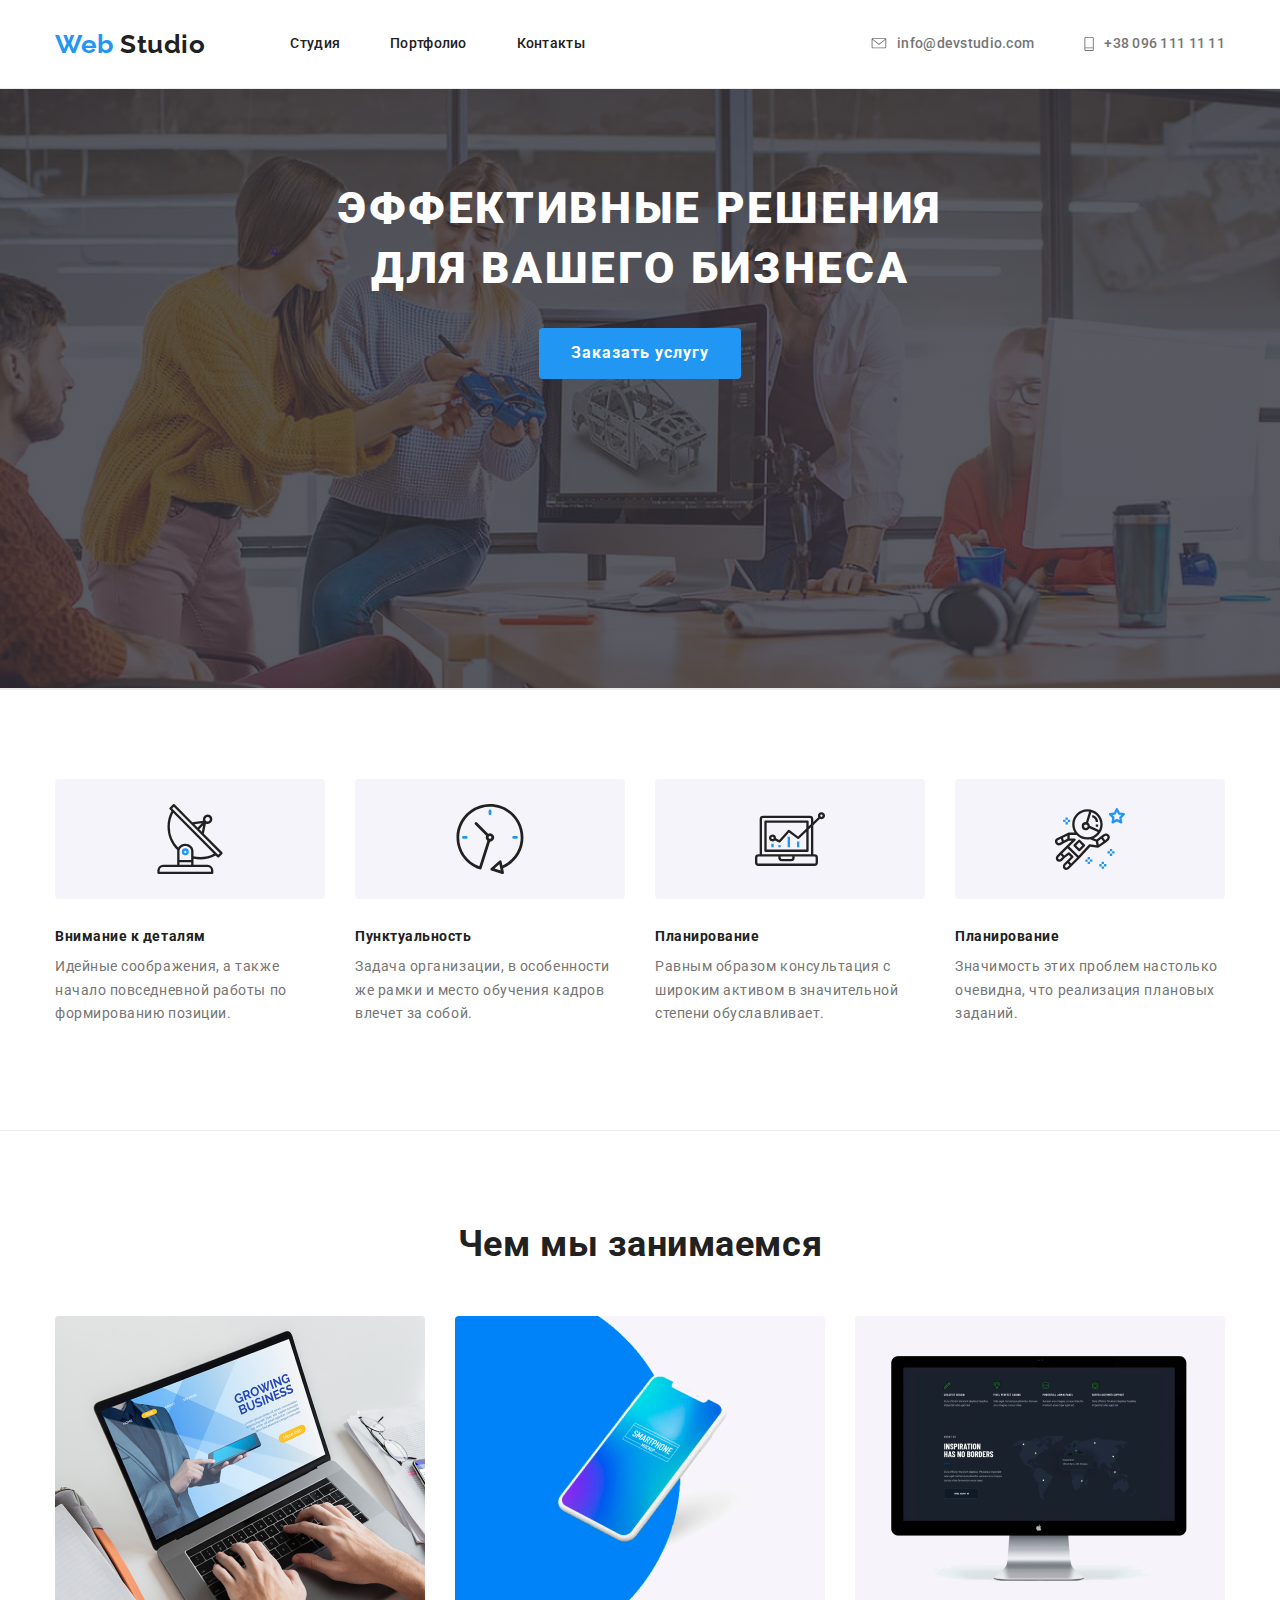
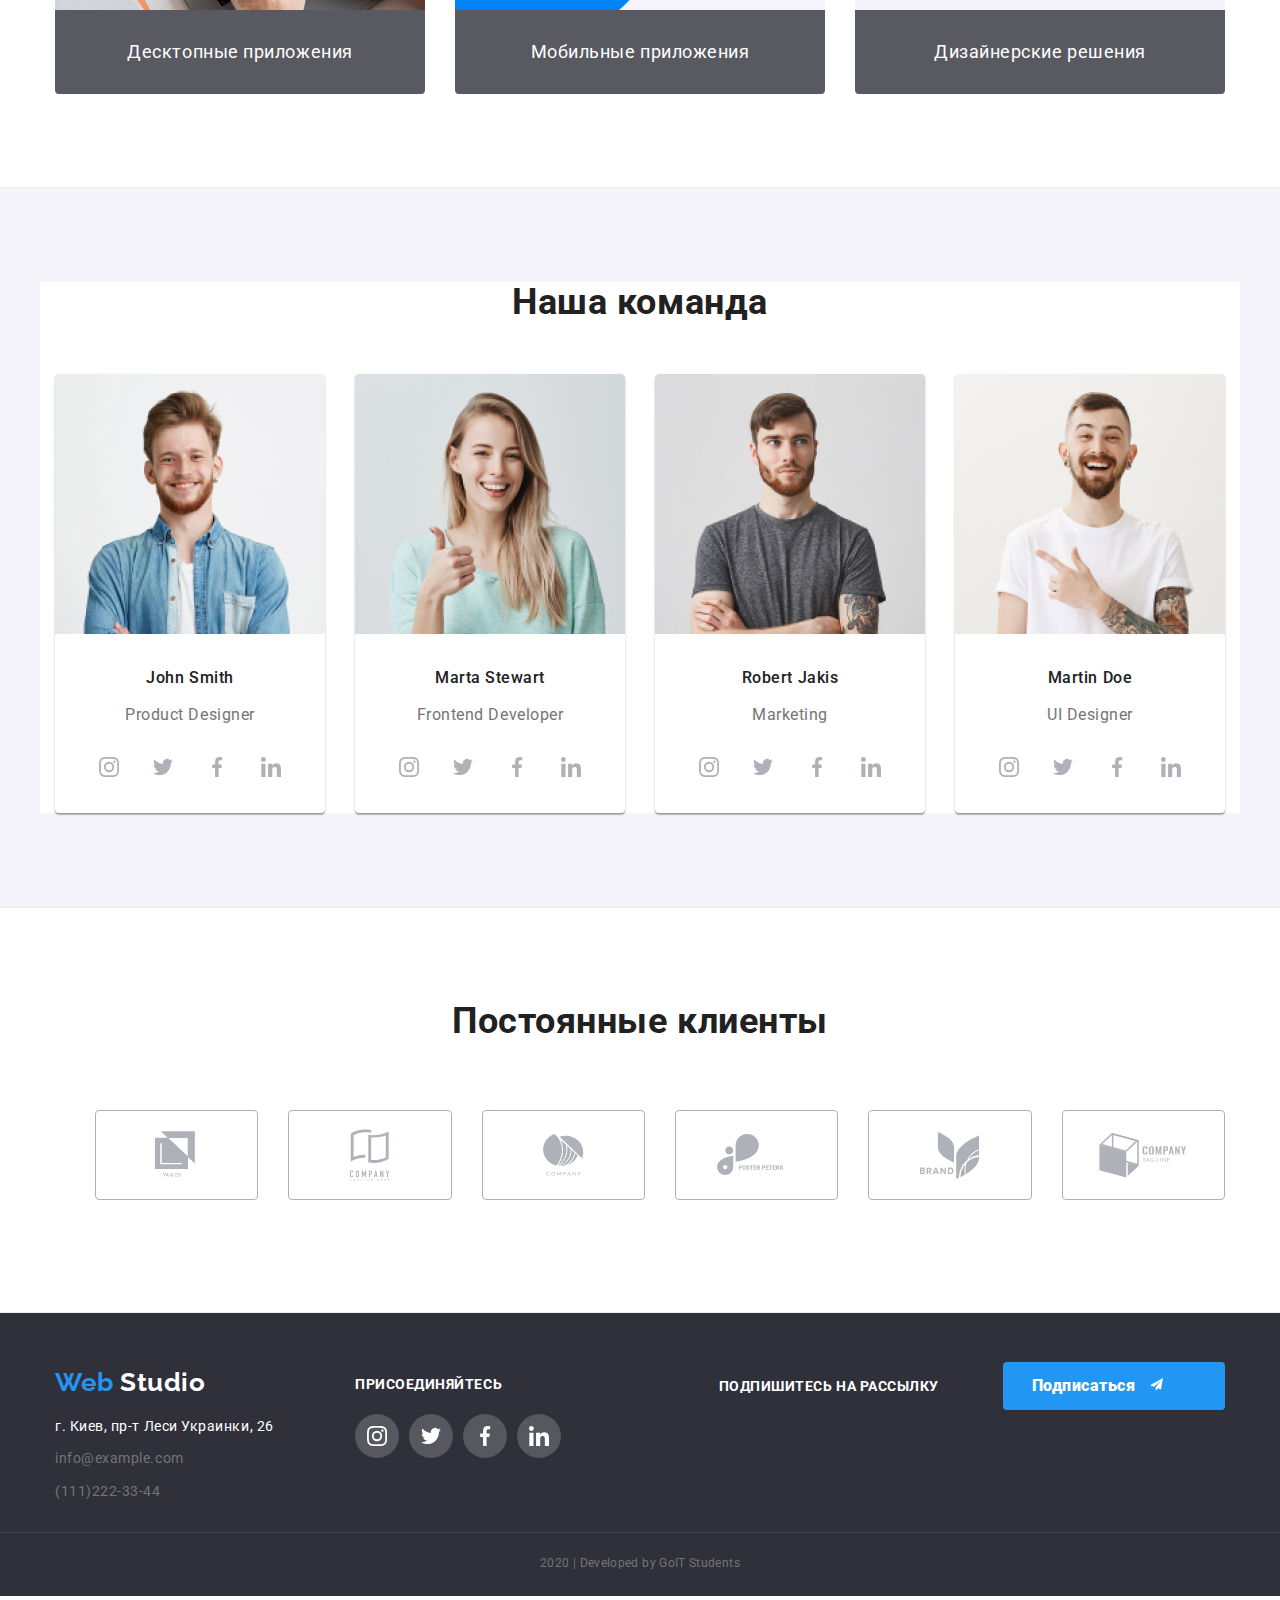
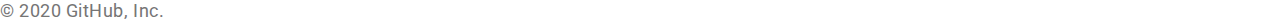
==== commit 614c0e25: "правки" ====
--- a/index.html
+++ b/index.html
@@ -152,28 +152,28 @@
                 <ul class="list">
                    <div class="container-link">
                     <li class="team">
-                        <a href="">
+                        <a href="" class="team-link">
                           <svg class="icon-logo" width="20" height="20">
                             <use href="./images/sprite.svg#instagram"></use>
                           </svg>
                         </a>
                       </li>  
                      <li class="team">
-                       <a href="">
+                       <a href="" class="team-link">
                         <svg class="icon-logo" width="20" height="20">
                           <use href="./images/sprite.svg#twitter"></use>
                         </svg>
                        </a>
                      </li>
                      <li class="team">
-                       <a href="">
+                       <a href="" class="team-link"> 
                         <svg class="icon-logo" width="20" height="20">
                           <use href="./images/sprite.svg#facebook"></use>
                         </svg>
                        </a>
                      </li>
                      <li class="team">
-                        <a href="">
+                        <a href="" class="team-link">
                           <svg class="icon-logo" width="20" height="20">
                             <use href="./images/sprite.svg#linkedin"></use>
                           </svg>
@@ -191,28 +191,28 @@
                     <ul class="list">
                       <div class="container-link">
                        <li class="team">
-                           <a href="">
+                           <a href="" class="team-link">
                              <svg class="icon-logo" width="20" height="20">
                                <use href="./images/sprite.svg#instagram"></use>
                              </svg>
                            </a>
                          </li>  
                         <li class="team">
-                          <a href="">
+                          <a href="" class="team-link">
                            <svg class="icon-logo" width="20" height="20">
                              <use href="./images/sprite.svg#twitter"></use>
                            </svg>
                           </a>
                         </li>
                         <li class="team">
-                          <a href="">
+                          <a href="" class="team-link">
                            <svg class="icon-logo" width="20" height="20">
                              <use href="./images/sprite.svg#facebook"></use>
                            </svg>
                           </a>
                         </li>
                         <li class="team">
-                           <a href="">
+                           <a href="" class="team-link">
                              <svg class="icon-logo" width="20" height="20">
                                <use href="./images/sprite.svg#linkedin"></use>
                              </svg>
@@ -229,28 +229,28 @@
                    <ul class="list">
                     <div class="container-link">
                      <li class="team">
-                         <a href="">
+                         <a href="" class="team-link">
                           <svg class="icon-logo" width="20" height="20">
                             <use href="./images/sprite.svg#instagram"></use>
                           </svg>
                          </a>
                        </li>  
                       <li class="team">
-                        <a href="">
+                        <a href="" class="team-link">
                          <svg class="icon-logo" width="20" height="20">
                            <use href="./images/sprite.svg#twitter"></use>
                          </svg>
                         </a>
                       </li>
                       <li class="team">
-                        <a href="">
+                        <a href="" class="team-link">
                          <svg class="icon-logo" width="20" height="20">
                            <use href="./images/sprite.svg#facebook"></use>
                          </svg>
                         </a>
                       </li>
                       <li class="team">
-                         <a href="">
+                         <a href="" class="team-link">
                            <svg class="icon-logo" width="20" height="20">
                              <use href="./images/sprite.svg#linkedin"></use>
                            </svg>
@@ -267,28 +267,28 @@
                    <ul class="list">
                     <div class="container-link">
                      <li class="team">
-                         <a href="">
+                         <a href="" class="team-link">
                            <svg class="icon-logo" width="20" height="20">
                              <use href="./images/sprite.svg#instagram"></use>
                            </svg>
                          </a>
                        </li>  
                       <li class="team">
-                        <a href="">
+                        <a href="" class="team-link">
                          <svg class="icon-logo" width="20" height="20">
                            <use href="./images/sprite.svg#twitter"></use>
                          </svg>
                         </a>
                       </li>
                       <li class="team">
-                        <a href="">
+                        <a href="" class="team-link">
                          <svg class="icon-logo" width="20" height="20">
                            <use href="./images/sprite.svg#facebook"></use>
                          </svg>
                         </a>
                       </li>
                       <li class="team">
-                         <a href="">
+                         <a href="" class="team-link">
                            <svg class="icon-logo" width="20" height="20">
                              <use href="./images/sprite.svg#linkedin"></use>
                            </svg>
@@ -396,29 +396,29 @@
             <b class="title-press">присоединяйтесь</b>
             <ul class="social-list">
              <li class="social">
-                    <a href="">
-                      <svg class="logo" width="20" height="20">
+                    <a href="" class="social-link">
+                      <svg class="social-icon" width="20" height="20">
                         <use href="./images/sprite.svg#instagram"></use>
                       </svg>
                     </a>
                   </li>  
                  <li class="social">
-                   <a href="">
-                    <svg class="logo" width="20" height="20">
+                   <a href="" class="social-link">
+                    <svg class="social-icon" width="20" height="20">
                       <use href="./images/sprite.svg#twitter"></use>
                     </svg>
                    </a>
                  </li>
                  <li class="social">
-                   <a href="">
-                    <svg class="logo" width="20" height="20">
+                   <a href="" class="social-link">
+                    <svg class="social-icon" width="20" height="20">
                       <use href="./images/sprite.svg#facebook"></use>
                     </svg>
                    </a>
                  </li>
-                 <li class="social">
-                    <a href="">
-                      <svg class="logo" width="20" height="20">
+                 <li class="social" class="social-link">
+                    <a href="" class="social-link">
+                      <svg class="social-icon" width="20" height="20">
                         <use href="./images/sprite.svg#linkedin"></use>
                       </svg>
                     </a>
--- a/css/styles.css
+++ b/css/styles.css
@@ -398,46 +398,43 @@
       align-content: center;
      
   }
- 
+ .team-link{
+     display: flex;
+     width: 100%;
+     height: 100%;
+     justify-content: center;
+     align-items: center;
+    background-color: var(--background-color);
+     color:#AFB1B8 ;
+     border-radius: 50%;
+ }
   /* Icon-logo */
  .icon-logo{ 
      width: 20;
      height: 20;
      padding: 0;
-     fill: #AFB1B8;
+     fill:currentColor;
  }
-  .icon-logo :hover,
-  .icon-logo :focus{
-    fill: var(--background-color);
-   
-  }
-
-  
-
  .list .team{
       display: flex;
       width: 44px;
       height: 44px;
-      justify-content: center;
-      align-items: center;
       margin-right: 10px;
       margin-left: 0; 
       background-color: var(--background-color);
       border-radius: 50%;
   }
 
-.team-icon :hover{
-    background-color: var(--accent-color);
-}
  .list .team:last-child{
      margin-right: 0;
  }
-  .container-link .team:hover,
-  .content-link .team :focus{
-     background-color: var(--accent-color);
-     
- }
- 
+  
+ .team-link:hover,
+ .team-link :focus{
+   color:var(--background-color);
+    background-color: var(--accent-color);
+    
+}
  .container-link{
       display: flex;
       align-content: center;
@@ -476,6 +473,7 @@
       border-radius: 4px;
      
   }
+
   .brand{
       margin-right: 30px;
   
@@ -492,14 +490,21 @@
       width: 100%;
       height: 100%;
       text-align: center;
-      align-items: center;  
+      align-items: center;
+      color:#AFB1B8 ; 
+      
   }
   .brand-icon{
-      fill:#AFB1B8;
+      fill:currentColor;
   }
   .brand-link :hover,
   .brand-link :focus{
-      fill: var(--accent-color);
+      color: var(--accent-color);
+      
+  }
+    .brand-link:hover {
+    border:1px solid var(--accent-color);
+    
   }
   /* адресс */
   footer{
@@ -559,13 +564,29 @@
     background-color: rgba(255, 255, 255, 0.1);;
     border-radius: 50%;
 }
+.social-link{
+    display: flex;
+    width: 100%;
+    height: 100%;
+    justify-content: center;
+    align-items: center;
+    background: rgba(255, 255, 255, 0.1);
+    color:var(--background-color);
+    border-radius: 50%;
+}
+.social:hover,
+.social :focus{
+    background-color:var(--accent-color);
+    }
 
-.social .logo{
-    fill: var(--background-color);
+
+.social-icon{
+    width: 20px;
+    height: 20px;
+    padding: 0;
+    fill: currentColor;
 }
-.social-adress .social-list :hover{
-background-color:var(--accent-color);
-}
+
   .button-footer{
       display: inline-block;
       padding-top: 10px;
@@ -766,7 +787,9 @@
       border-radius: 5px;
       
    }   
-     
+ .list-card .card:hover{
+    box-shadow: 1px 4px 6px rgba(0, 0, 0, 0.16), 0px 4px 4px rgba(0, 0, 0, 0.06), 0px 1px 1px rgba(0, 0, 0, 0.12);
+ }
   .card:nth-child(3n){
       margin-right: 0;
   }
